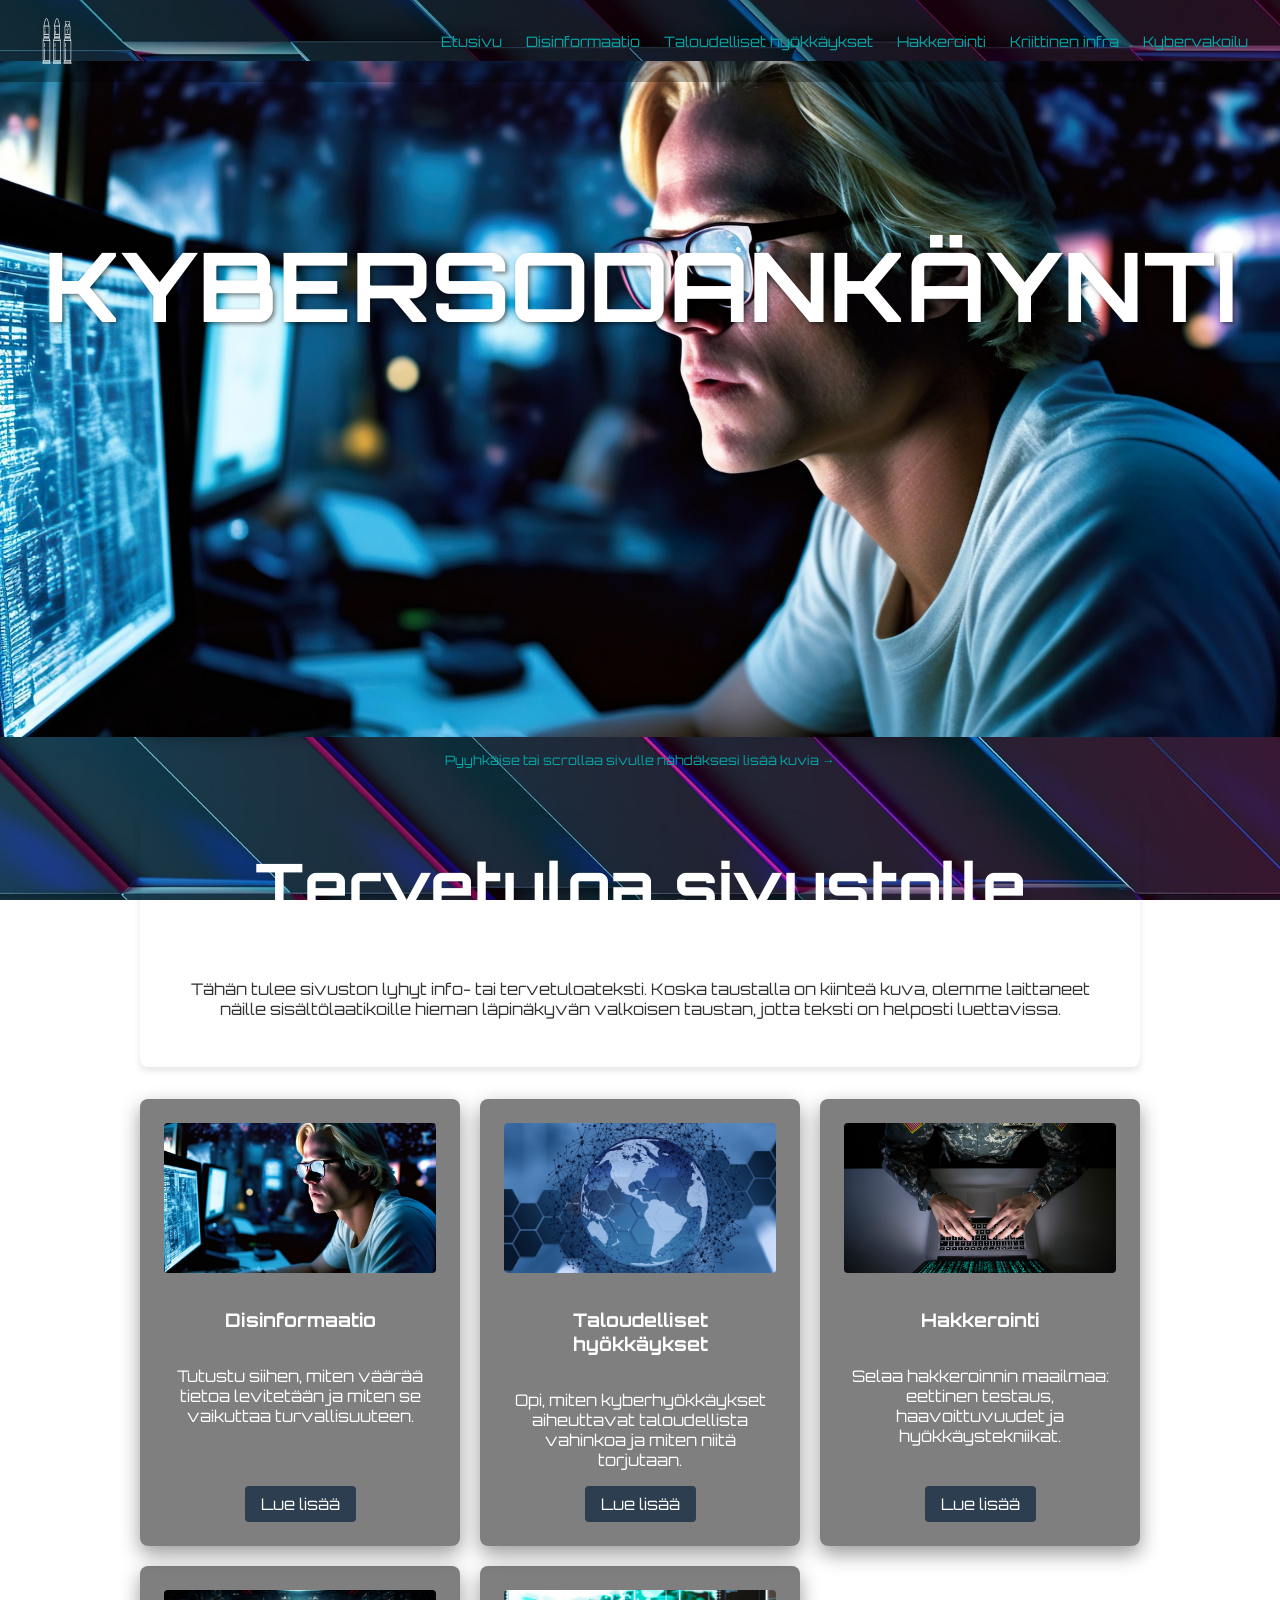
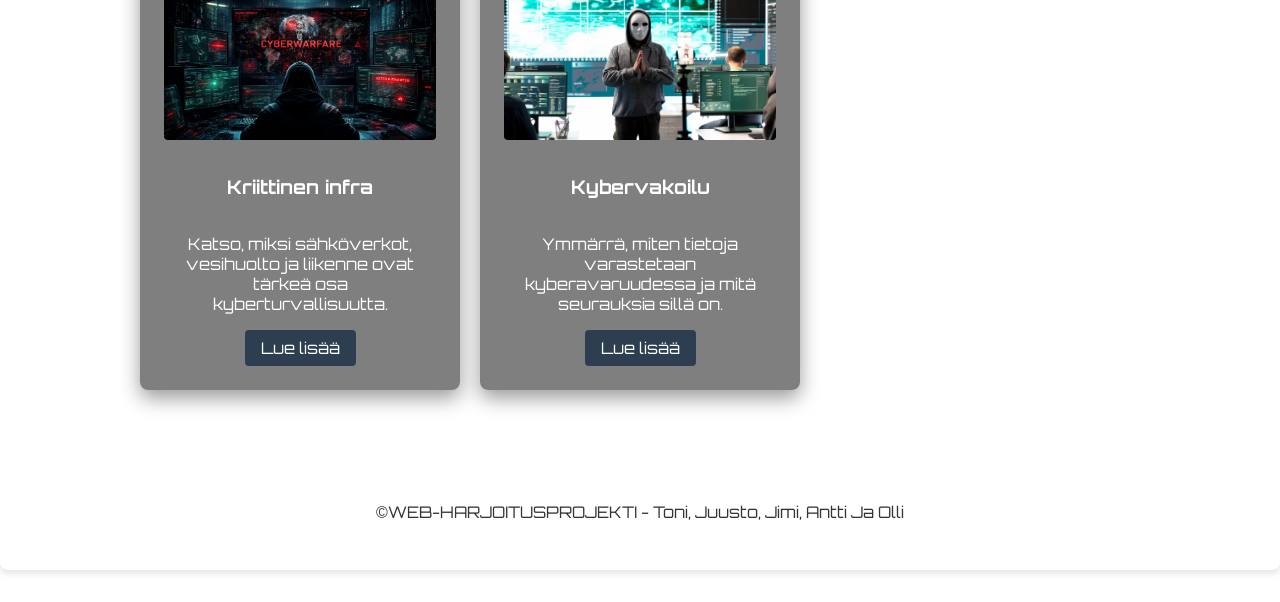
==== index.html @ 8cef3ceb "Fix asset paths and add debug comments - Update HTML pages to load CSS from css/style.css - Update i" ====
<!DOCTYPE html>
<html lang="fi">
<head>
    <meta charset="UTF-8">
    <meta name="viewport" content="width=device-width, initial-scale=1.0">
    <title>Etusivu - Kyberturvallisuus</title>
    <!-- DEBUG-MUUTOKSET:
         - CSS-polku vaihdettu css/-kansioon.
         - Logo ja kuvat haetaan photos/-kansiosta.
         - Google Fonts -linkin &-merkki muutettu validiin &amp;-muotoon. -->
    <link rel="preconnect" href="https://fonts.googleapis.com">
    <link rel="preconnect" href="https://fonts.gstatic.com" crossorigin>
 
    <link href="https://fonts.googleapis.com/css2?family=Orbitron:wght@400;700;900&amp;display=swap" rel="stylesheet">
 
    <link rel="stylesheet" href="css/style.css">
</head>
<body>

    <nav class="navbar">
        <img src="photos/white_cb-icon.png" alt="Logo" class="logo">
        
        <input type="checkbox" id="menu-toggle">
        <label for="menu-toggle" class="hamburger">&#9776;</label>
        
        <ul class="nav-links">
            <li><a href="index.html">Etusivu</a></li>
            <li><a href="disinformaatio.html">Disinformaatio</a></li>
            <li><a href="taloudelliset.html">Taloudelliset hyökkäykset</a></li>
            <li><a href="hakkerointi.html">Hakkerointi</a></li>
            <li><a href="kriittinen.html">Kriittinen infra</a></li>
            <li><a href="kybervakoilu.html">Kybervakoilu</a></li>
        </ul>
    </nav>

    <main class="container">
        
        <header class="hero-section">
            
            <h1>KYBERSODANKÄYNTI</h1>
            
            <div class="carousel-container">
                <div class="carousel">
                    <!-- DEBUG-MUUTOS: Kuvapolut korjattu vastaamaan photos/-kansiota. -->
                    <div class="slide"><img src="photos/kuva1.jpg" alt="Kuva 1"></div>
                    <div class="slide"><img src="photos/kuva2.jpg" alt="Kuva 2"></div>
                    <div class="slide"><img src="photos/usamilitaryguy.jpg" alt="Kuva 3"></div>
                </div>
                <p class="carousel-hint">Pyyhkäise tai scrollaa sivulle nähdäksesi lisää kuvia &rarr;</p>
            </div>
        </header>

        <section class="info-section">
            <h1>Tervetuloa sivustolle</h1>
            <p>Tähän tulee sivuston lyhyt info- tai tervetuloateksti. Koska taustalla on kiinteä kuva, olemme laittaneet näille sisältölaatikoille hieman läpinäkyvän valkoisen taustan, jotta teksti on helposti luettavissa.</p>
        </section>

        <!-- KORTIT: Jokainen kortti linkittää alasivulle. Kuva kortin yläosassa. -->
        <section class="cards-section">
            <!-- Kortti 1: Disinformaatio -->
            <div class="card">
                <img src="photos/kuva1.jpg" alt="Kuva 1" class="card-image">
                <h3>Disinformaatio</h3>
                <p>Tutustu siihen, miten väärää tietoa levitetään ja miten se vaikuttaa turvallisuuteen.</p>
                <a href="disinformaatio.html" class="btn">Lue lisää</a>
            </div>
            <!-- Kortti 2: Taloudelliset hyökkäykset -->
            <div class="card">
                <img src="photos/kuva2.jpg" alt="Kuva 2" class="card-image">
                <h3>Taloudelliset hyökkäykset</h3>
                <p>Opi, miten kyberhyökkäykset aiheuttavat taloudellista vahinkoa ja miten niitä torjutaan.</p>
                <a href="taloudelliset.html" class="btn">Lue lisää</a>
            </div>
            <!-- Kortti 3: Hakkerointi -->
            <div class="card">
                <img src="photos/usamilitaryguy.jpg" alt="Kuva 3" class="card-image">
                <h3>Hakkerointi</h3>
                <p>Selaa hakkeroinnin maailmaa: eettinen testaus, haavoittuvuudet ja hyökkäystekniikat.</p>
                <a href="hakkerointi.html" class="btn">Lue lisää</a>
            </div>
            <!-- Kortti 4: Kriittinen infra -->
            <div class="card">
                <img src="photos/Kuva 4.png" alt="Kuva 4" class="card-image">
                <h3>Kriittinen infra</h3>
                <p>Katso, miksi sähköverkot, vesihuolto ja liikenne ovat tärkeä osa kyberturvallisuutta.</p>
                <a href="kriittinen.html" class="btn">Lue lisää</a>
            </div>
            <!-- Kortti 5: Kybervakoilu -->
            <div class="card">
                <img src="photos/vakoilupic.jpg" alt="Kuva 5" class="card-image">
                <h3>Kybervakoilu</h3>
                <p>Ymmärrä, miten tietoja varastetaan kyberavaruudessa ja mitä seurauksia sillä on.</p>
                <a href="kybervakoilu.html" class="btn">Lue lisää</a>
            </div>
        </section>

    </main>

    <footer>
        <p>&copy;WEB-HARJOITUSPROJEKTI - Toni, Juusto, Jimi, Antti Ja Olli </p>
    </footer>

    <script>
        // DEBUG-MUUTOS: Karusellin skripti siirrettiin HTML-rakenteen lopuksi ja siihen lisättiin tarkistus tyhjille elementeille.
        document.addEventListener('DOMContentLoaded', () => {
            const carousel = document.querySelector('.carousel');
            const slides = document.querySelectorAll('.slide');

            if (!carousel || slides.length === 0) {
                return;
            }

            let currentIndex = 0;

            setInterval(() => {
                currentIndex = (currentIndex + 1) % slides.length;
                const slide = slides[currentIndex];
                carousel.scrollLeft = slide.offsetLeft - carousel.offsetLeft;
            }, 10000);
        });
    </script>

</body>
</html>
---- css/style.css ----
/* ============================================
   PROJEKTIN PÄÄMUUTOKSET JA SELITYKSET
   ============================================
   
   1. HERO-KUVA ALASIVUILLE
      - Lisätty .hero-image-luokka alasivujen yläosaan
      - Kuva on koko levyinen (100vw) ja 350px korkea
      - object-fit: cover takaa, että kuva täyttää tilan
   
   2. NAVIGOINTIPALKKI
      - position: fixed pitää navbarin näkyvissä aina (palkki ei skrollaa pois näkyvistä)
      - background-color: rgba(0, 0, 0, 0.3) antaa tummennuksen (30% musta)
      - z-index: 100 varmistaa, että navbar on muun sisällön päällä
   
   3. HERO-SEKTIO (ETUSIVU)
      - width: 100vw ja height: 100vh tekevät karusellista koko näytön kokoisen
      - Karuselli vaihtaa kuvia automaattisesti 10 sekunnin välein
   
   4. KORTIT (CARDS)
      - background-color: rgba(0, 0, 0, 0.5) tummentaa kortteja
      - Hover-efekti: kortit nousevat ylös ja varjo voimistuu
      - .card-image-luokka asettaa kuvan 150px korkeaksi

   DEBUG-MUUTOKSET
      - Alun kommentti suljettu oikein, jotta CSS-säännöt eivät jää kommentin sisään.
      - Taustakuvan polku korjattu suhteessa css/-kansioon: ../photos/tausta.jpg.
      - Navilinkkien väriarvo korjattu muotoon #05a7a7.
      - Otsikoille lisätty rivittymisen suoja pitkiä tekstejä varten.
      - Mobiilinäkymän hero-korkeuksia ja valikon sijaintia korjattu.
   ============================================ */

/* Hero-kuva alasivuille */
.hero-image {
    width: 100vw;
    max-width: 100%;
    height: 650px;
    overflow: hidden;
    margin-left: calc(-50vw + 50%);
    margin-top: 76px; 
    position: relative;
    z-index: 1;
}
.hero-image img {
    width: 100%;
    height: 100%;
    object-fit: cover;
    display: block;
}
/* Perusasetukset ja kiinteä tausta (Scroll tausta) */
body {
    margin: 0;
    padding: 0;
    font-family: 'Orbitron', Arial, sans-serif;
    
    background-image: url('../photos/tausta.jpg'); /* DEBUG-MUUTOS: polku lähtee css/-kansiosta photos/-kansioon. */
    background-attachment: fixed; /* TÄMÄ pitää kuvan paikallaan scrollatessa */
    background-size: cover; /* Venyttää kuvan peittämään koko ruudun */
    background-position: center;
    color: #333;
}

/* Navigointipalkki - MUUTETTU: position fixed, tummennus ja z-index */
.navbar {
    background-color: rgba(0, 0, 0, 0.3); /* Tummennus 30% */
    color: #05a7a7;
    display: flex;
    justify-content: space-between;
    align-items: center;
    padding: 1rem 2rem;
    position: fixed; /* MUUTETTU: Palkki pysyy näkyvissä scrollatessa */
    top: 0;
    left: 0;
    right: 0;
    z-index: 100; /* Varmistaa, että navbar on muun sisällön päällä */
}

.logo {
    height: 50px;
    width: auto;
    cursor: pointer;

}

.nav-links {
    list-style: none;
    margin: 0;
    padding: 0;
    display: flex;
    gap: 1.5rem;
}

.nav-links a {
    color: #05a7a7; /* DEBUG-MUUTOS: # lisätty, jotta väriarvo toimii. */
    text-decoration: none;
    font-size: 0.9rem;
}

.nav-links a:hover {
    text-decoration: underline;
}

/* Hampurilaisvalikko (piilotettu pöytäkoneilla) */
.hamburger {
    display: none;
    font-size: 2rem;
    cursor: pointer;
}

#menu-toggle {
    display: none;
}

/* Yleinen container, joka keskittää sisällön */
.container {
    max-width: 1000px;
    margin: 0 auto;
    padding: 2rem 1rem;
    margin-top: 0;
}

/* Sisältölaatikoiden yhteinen tyyli - MUUTETTU: Hero-section koko näytön kokoinen */
.hero-section {
    position: relative;
    width: 100vw;
    height: 80vh; /* Koko näytön korkeus */
    margin-left: calc(-50vw + 50%);
    margin-top: 1.8rem;
    padding: 0;
    margin-bottom: 2rem;
    border-radius: 0;
    box-shadow: none;
    text-align: center;
    display: flex;
    align-items: center;
    justify-content: center;
    overflow: hidden;
}

.hero-section h1 {
    position: absolute;
    top: 100px;
    z-index: 10;
    color: white;
    text-shadow: 2px 2px 4px rgba(0,0,0,0.5);
    font-size: 6rem;
    max-width: 95%;
    overflow-wrap: break-word; /* DEBUG-MUUTOS: pitkä otsikko ei valu ulos pienellä näytöllä. */
}

.info-section, .cards-section, footer {
    font-family: 'Orbitron', Arial, sans-serif;
    background-color: transparent;
    padding: 2rem;
    margin-bottom: 2rem;
    border-radius: 8px;
    box-shadow: 0 4px 6px rgba(0,0,0,0.1);
    text-align: center;
}

.info-section h1    {
    
    margin-top: 0;
    color: #ffffff;
    font-size: 4rem;
    overflow-wrap: break-word; /* DEBUG-MUUTOS: alasivujen pitkät otsikot rivittyvät hallitusti. */
} 

/* Dia-karuselli */
.carousel-container {
    width: 100%;
    height: 100%;
    margin: 0;
    display: flex;
    flex-direction: column;
    align-items: center;
    justify-content: center;
}

.carousel {
    display: flex;
    overflow-x: auto;
    scroll-snap-type: x mandatory;
    gap: 15px;
    padding-bottom: 10px;
    width: 100%;
    height: 100%;
}

.carousel::-webkit-scrollbar {
    height: 8px;
}
.carousel::-webkit-scrollbar-thumb {
    background: #ccc;
    border-radius: 4px;
}

.slide {
    flex: 0 0 100%; /* Jokainen dia vie 100% leveydestä */
    scroll-snap-align: center;
}

.slide img {
    width: 100%;
    height: 100%;
    object-fit: cover;
    background-color: transparent;
    border-radius: 0;
}

.carousel-hint {
    font-size: 0.8rem;
    color: #05a7a7;
    margin-top: 5px;
}

/* Kolmen kortin rivi */
.cards-section {
    display: grid;
    grid-template-columns: repeat(auto-fit, minmax(250px, 1fr));
    gap: 20px;
    background-color: transparent; /* Poistetaan tausta containerilta */
    box-shadow: none;
    padding: 0;
}

/* Kortit etusivulla - MUUTETTU: Tummennus ja hover-efekti lisätty */
.card {
    background-color: rgba(0, 0, 0, 0.5); /* Tummennus: 50% musta */
    box-shadow: 0 8px 20px rgba(0,0,0,0.4);
    padding: 1.5rem;
    border-radius: 8px;
    border: none;
    display: flex;
    flex-direction: column;
    align-items: center;
    color: white; /* Teksti valkoinen tumman taustan takia */
    transition: transform 0.3s ease, box-shadow 0.3s ease;
}

/* Hover-efekti: Kortti nousee ja varjo voimistuu */
.card:hover {
    transform: translateY(-5px); /* Nousee 5px ylös */
    box-shadow: 0 12px 30px rgba(0,0,0,0.6); /* Varjo voimistuu */
}

.card-image-placeholder {
    width: 100%;
    height: 150px;
    background-color: #e0e0e0;
    display: flex;
    align-items: center;
    justify-content: center;
    color: #888;
    margin-bottom: 1rem;
    border-radius: 4px;
}

/* Kortissa oleva kuva - LISÄTTY: CSS-luokka .card-image tuki */
.card-image {
    width: 100%;
    height: 150px; /* Kiinteä korkeus */
    object-fit: cover; /* Kuva täyttää tilan mittasuhteita säilyttäen */
    margin-bottom: 1rem;
    border-radius: 4px;
    display: block;
}

.btn {
    background-color: #2c3e50;
    color: white;
    border: none;
    padding: 0.5rem 1rem;
    display: inline-block; /* Tekee linkista näköisen napin kaltaiseksi */
    text-decoration: none; /* Poistaa alleviivaukseen */
    cursor: pointer;
    border-radius: 4px;
    margin-top: auto; /* Työntää napin kortin alaosaan */
}

.btn:hover {
    background-color: #1a252f;
}

/* MOBIILINÄKYMÄ (Responsivisuus) */
@media (max-width: 768px) {
    /* Navbar mobiilissa */
    .hamburger {
        display: block; /* Näytetään hampurilaisikoni */
    }

    .nav-links {
        display: none; /* Piilotetaan linkit oletuksena */
        flex-direction: column;
        position: absolute;
        top: 82px; /* DEBUG-MUUTOS: mobiilivalikko alkaa kiinteän navbarin alapuolelta. */
        left: 0;
        width: 100%;
        background-color: #2c3e50;
        padding: 1rem 0;
    }

    .nav-links li {
        text-align: center;
        padding: 0.5rem 0;
    }

    /* Kun checkbox on valittu (klikattu hampurilaista), näytetään valikko */
    #menu-toggle:checked ~ .nav-links {
        display: flex;
    }

    .hero-image {
        height: 360px;
        margin-top: 82px;
    }

    .hero-section {
        height: 70vh;
        margin-top: 2.7rem;
    }

    .hero-section h1 {
        top: 90px;
        font-size: 2.5rem;
    }

    .info-section h1 {
        font-size: 2.2rem;
    }
}
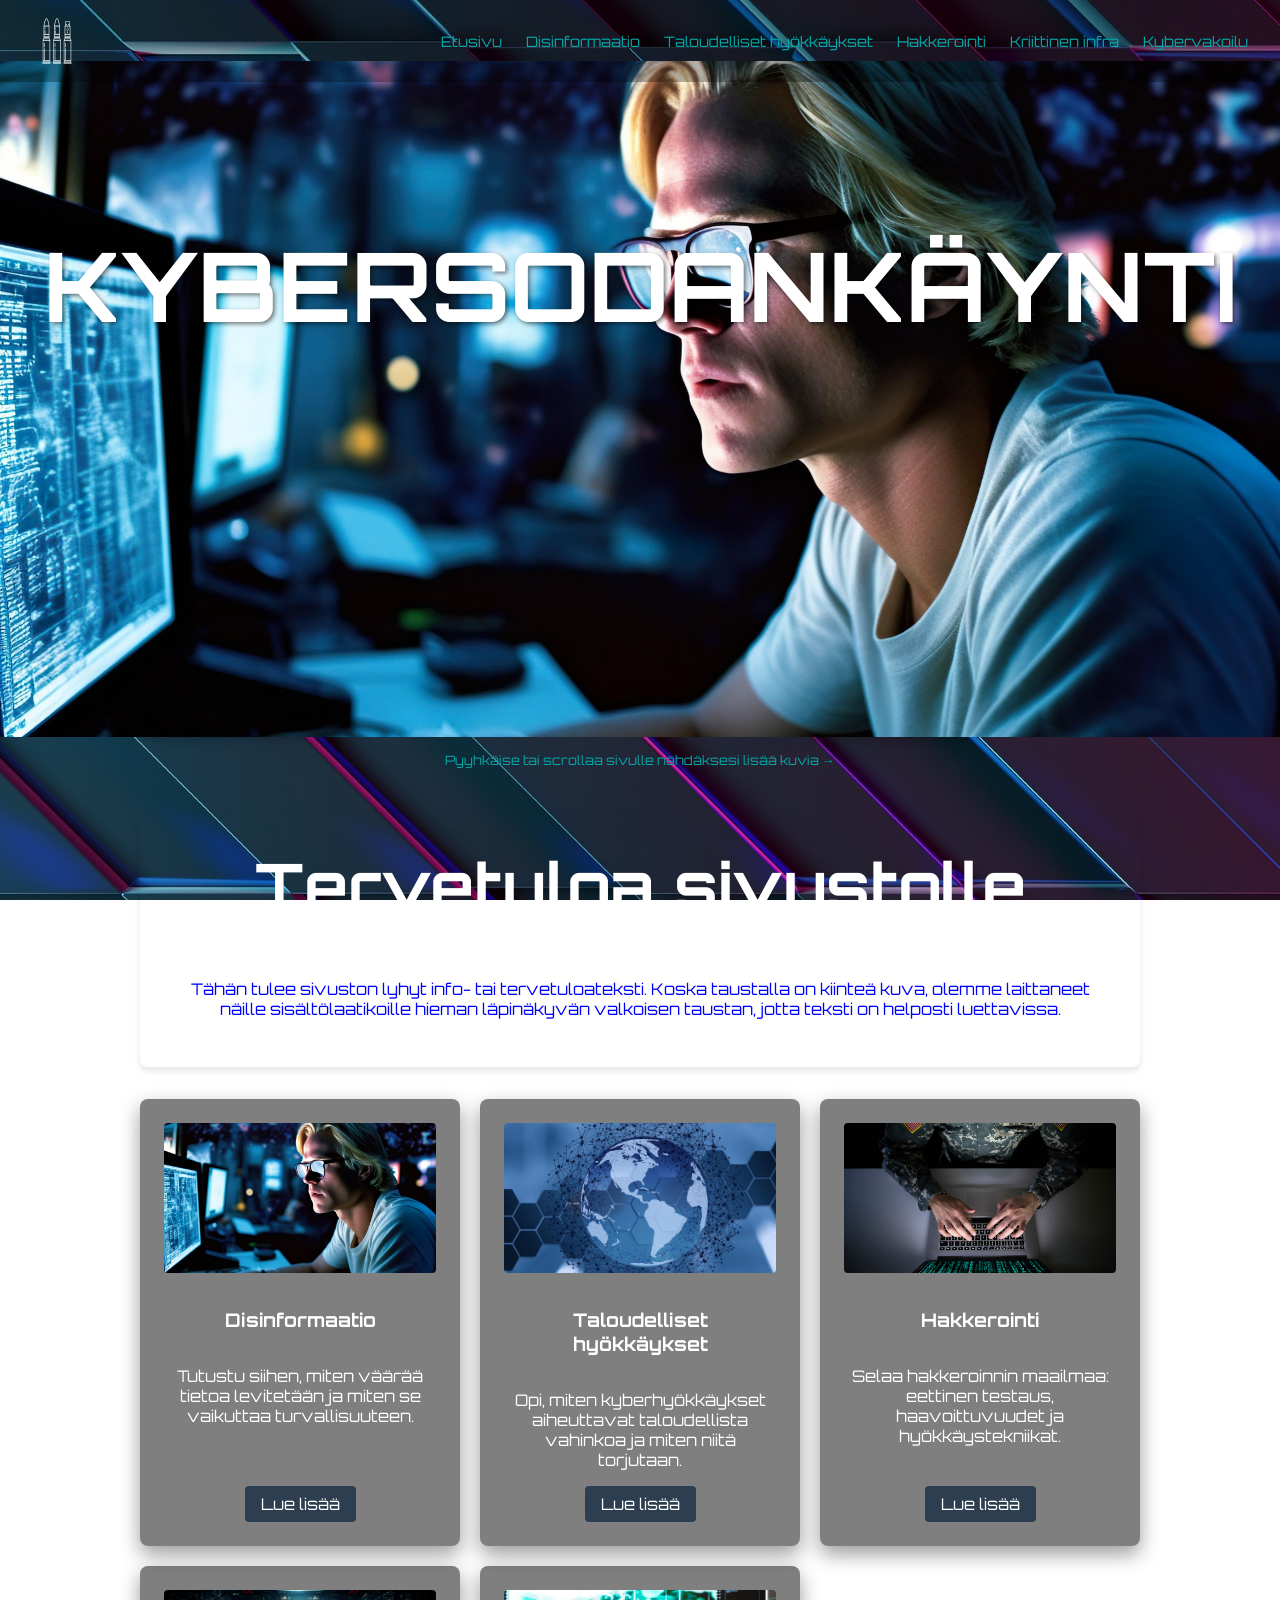
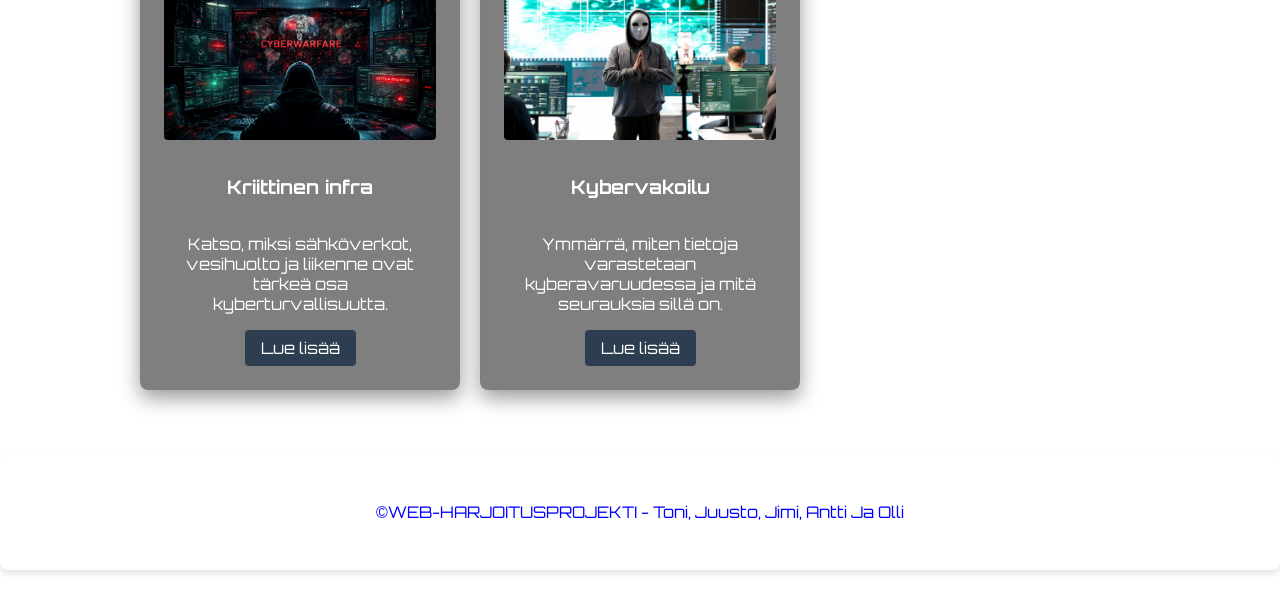
==== commit a4880894: "merge antti ja main" ====
--- a/index.html
+++ b/index.html
@@ -121,4 +121,4 @@
     </script>
 
 </body>
-</html>
+</html>
--- a/css/style.css
+++ b/css/style.css
@@ -56,7 +56,7 @@
     background-attachment: fixed; /* TÄMÄ pitää kuvan paikallaan scrollatessa */
     background-size: cover; /* Venyttää kuvan peittämään koko ruudun */
     background-position: center;
-    color: #333;
+    color: blue;
 }
 
 /* Navigointipalkki - MUUTETTU: position fixed, tummennus ja z-index */
@@ -165,6 +165,14 @@
     overflow-wrap: break-word; /* DEBUG-MUUTOS: alasivujen pitkät otsikot rivittyvät hallitusti. */
 } 
 
+.info-section ul li a {
+  color: red;
+}
+
+h2, h3 {
+  color: white;
+}
+
 /* Dia-karuselli */
 .carousel-container {
     width: 100%;
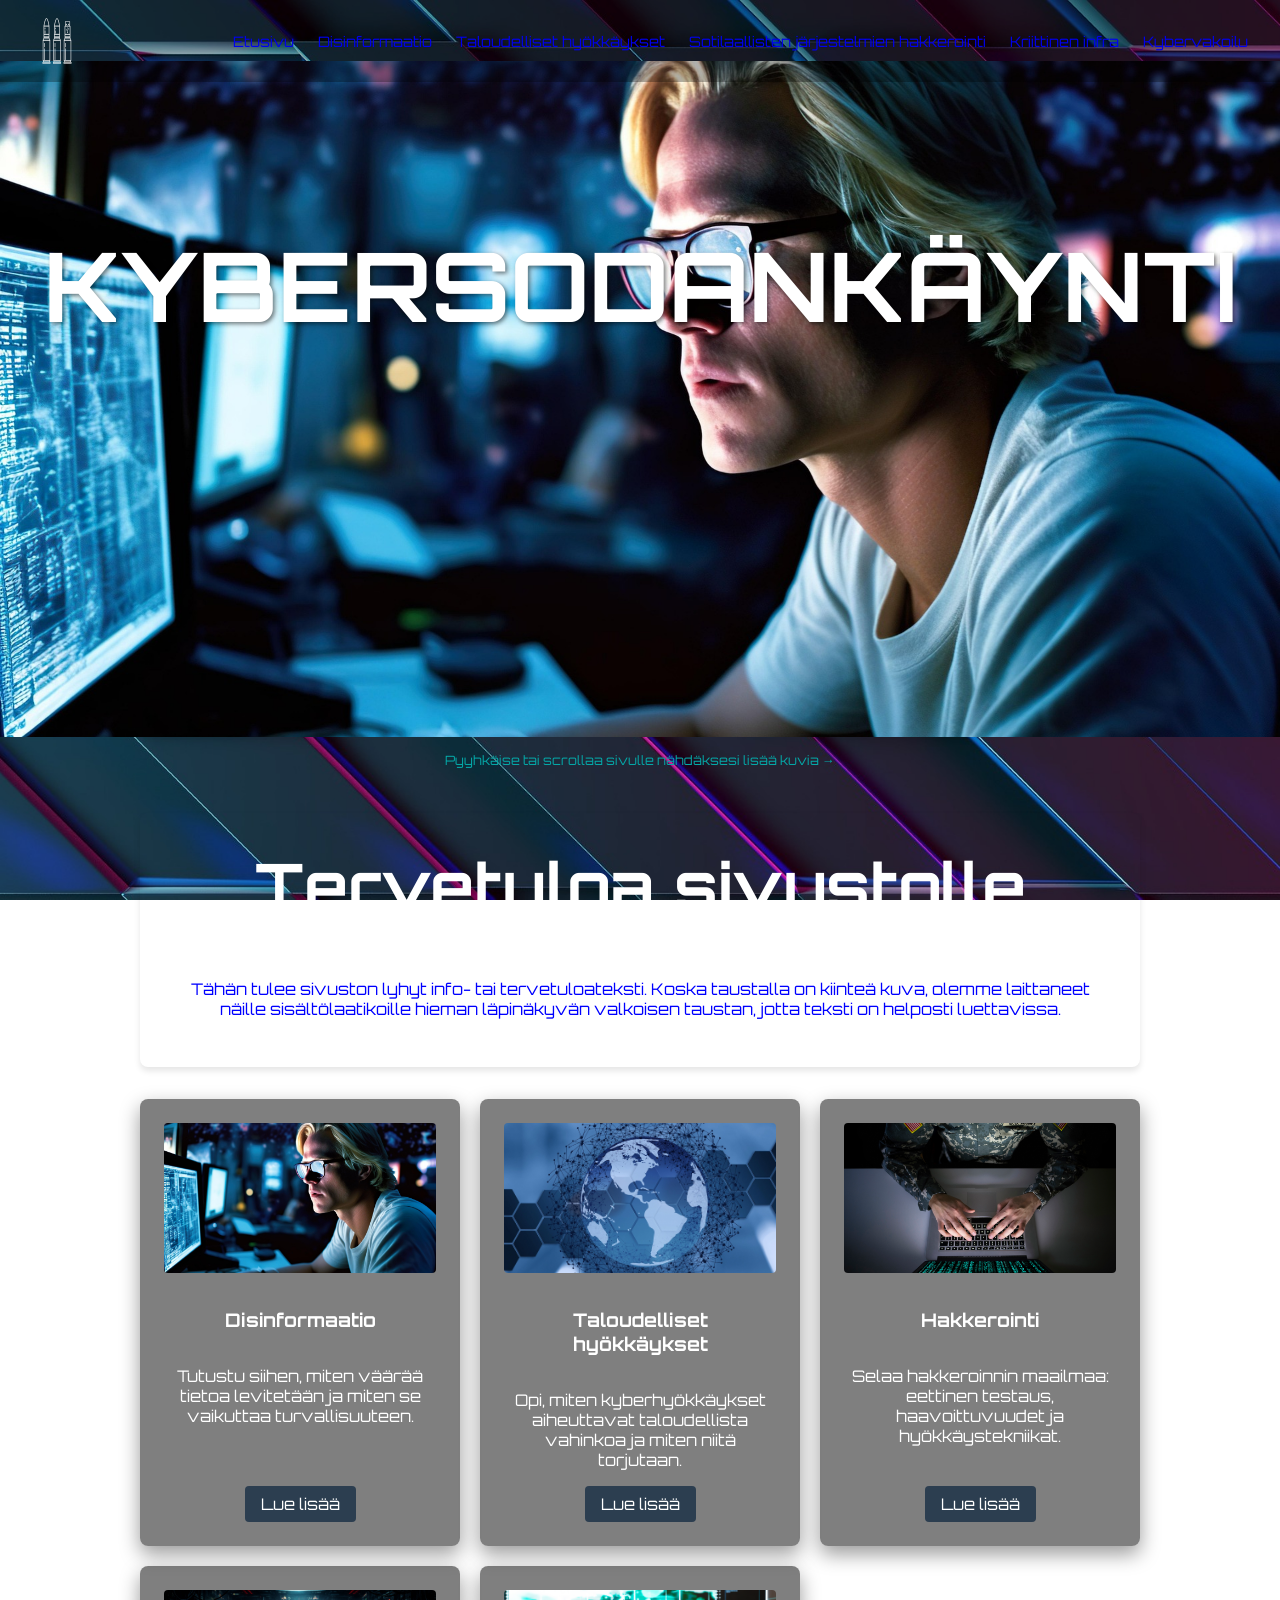
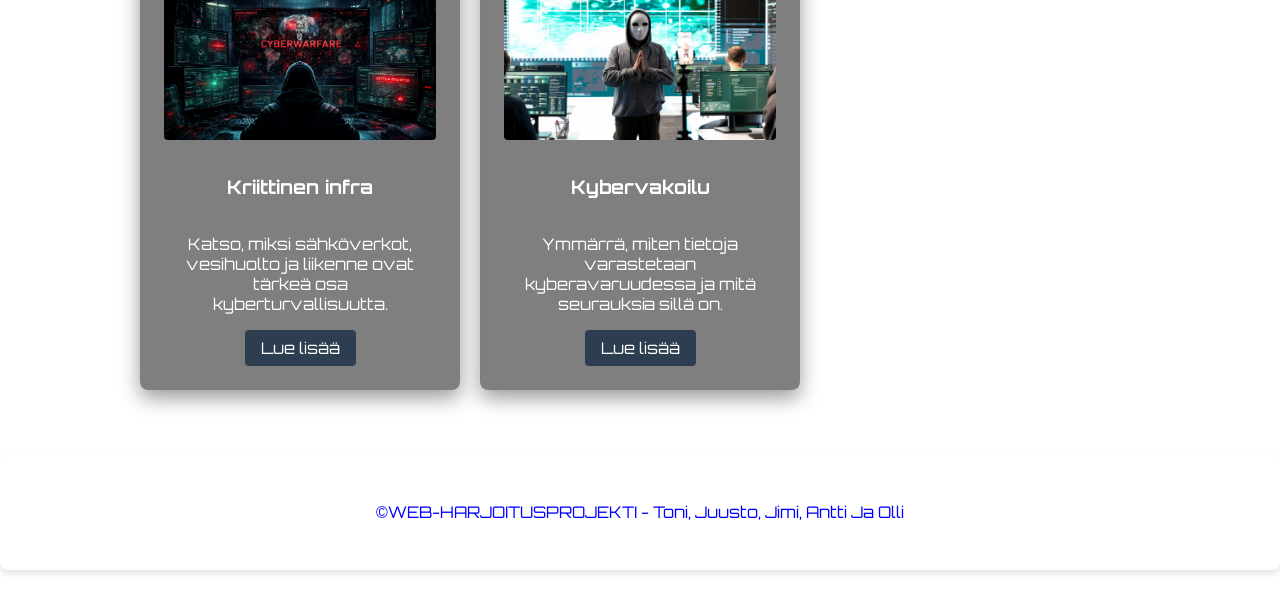
==== commit 0f5c96d6: "Merge branch 'main' into Jimi" ====
--- a/index.html
+++ b/index.html
@@ -4,21 +4,15 @@
     <meta charset="UTF-8">
     <meta name="viewport" content="width=device-width, initial-scale=1.0">
     <title>Etusivu - Kyberturvallisuus</title>
-    <!-- DEBUG-MUUTOKSET:
-         - CSS-polku vaihdettu css/-kansioon.
-         - Logo ja kuvat haetaan photos/-kansiosta.
-         - Google Fonts -linkin &-merkki muutettu validiin &amp;-muotoon. -->
     <link rel="preconnect" href="https://fonts.googleapis.com">
     <link rel="preconnect" href="https://fonts.gstatic.com" crossorigin>
- 
-    <link href="https://fonts.googleapis.com/css2?family=Orbitron:wght@400;700;900&amp;display=swap" rel="stylesheet">
- 
-    <link rel="stylesheet" href="css/style.css">
+    <link href="https://fonts.googleapis.com/css2?family=Orbitron:wght@400;700;900&display=swap" rel="stylesheet">
+    <link rel="stylesheet" href="styles.css">
 </head>
 <body>
 
     <nav class="navbar">
-        <img src="photos/white_cb-icon.png" alt="Logo" class="logo">
+        <img src="white_cb-icon.png" alt="Logo" class="logo"    >
         
         <input type="checkbox" id="menu-toggle">
         <label for="menu-toggle" class="hamburger">&#9776;</label>
@@ -27,7 +21,7 @@
             <li><a href="index.html">Etusivu</a></li>
             <li><a href="disinformaatio.html">Disinformaatio</a></li>
             <li><a href="taloudelliset.html">Taloudelliset hyökkäykset</a></li>
-            <li><a href="hakkerointi.html">Hakkerointi</a></li>
+            <li><a href="hakkerointi.html">Sotilaallisten järjestelmien hakkerointi</a></li>
             <li><a href="kriittinen.html">Kriittinen infra</a></li>
             <li><a href="kybervakoilu.html">Kybervakoilu</a></li>
         </ul>
@@ -41,10 +35,32 @@
             
             <div class="carousel-container">
                 <div class="carousel">
-                    <!-- DEBUG-MUUTOS: Kuvapolut korjattu vastaamaan photos/-kansiota. -->
-                    <div class="slide"><img src="photos/kuva1.jpg" alt="Kuva 1"></div>
-                    <div class="slide"><img src="photos/kuva2.jpg" alt="Kuva 2"></div>
-                    <div class="slide"><img src="photos/usamilitaryguy.jpg" alt="Kuva 3"></div>
+                    <div class="slide"><img src="kuva1.jpg" alt="Kuva 1"></div>
+                    <div class="slide"><img src="kuva2.jpg" alt="Kuva 2"></div>
+                    <div class="slide"><img src="usamilitaryguy.jpg" alt="Kuva 3"></div>
+                    <!-- KARUSELLI: Automaattisesti vaihtuu 10 sekunnin välein -->
+                    <!-- Kuvat scrollaavat vaakasuunnassa ilman pehmeää pomppaus-animaatiota -->
+                    <script>
+            document.addEventListener('DOMContentLoaded', () => {
+            const carousel = document.querySelector('.carousel');
+            const slides = document.querySelectorAll('.slide');
+            let currentIndex = 0;
+
+            // setInterval pyörittää tätä koodia toistuvasti (tässä 10000ms = 10 sekuntia)
+            setInterval(() => {
+                currentIndex++; // Siirrytään seuraavaan kuvaan
+                
+                // Jos kuvat loppuvat, palataan takaisin ensimmäiseen (indeksi 0)
+                if (currentIndex >= slides.length) {
+                    currentIndex = 0;
+                }
+                
+                // Vieritetään karuselli ilman pehmeää animaatiota (suora liike)
+                const slide = slides[currentIndex];
+                carousel.scrollLeft = slide.offsetLeft - carousel.offsetLeft;
+            }, 10000); // Voit muuttaa nopeutta tästä! (esim. 5000 = 5 sekuntia)
+        });
+    </script>
                 </div>
                 <p class="carousel-hint">Pyyhkäise tai scrollaa sivulle nähdäksesi lisää kuvia &rarr;</p>
             </div>
@@ -59,35 +75,35 @@
         <section class="cards-section">
             <!-- Kortti 1: Disinformaatio -->
             <div class="card">
-                <img src="photos/kuva1.jpg" alt="Kuva 1" class="card-image">
+                <img src="kuva1.jpg" alt="Kuva 1" class="card-image">
                 <h3>Disinformaatio</h3>
                 <p>Tutustu siihen, miten väärää tietoa levitetään ja miten se vaikuttaa turvallisuuteen.</p>
                 <a href="disinformaatio.html" class="btn">Lue lisää</a>
             </div>
             <!-- Kortti 2: Taloudelliset hyökkäykset -->
             <div class="card">
-                <img src="photos/kuva2.jpg" alt="Kuva 2" class="card-image">
+                <img src="kuva2.jpg" alt="Kuva 2" class="card-image">
                 <h3>Taloudelliset hyökkäykset</h3>
                 <p>Opi, miten kyberhyökkäykset aiheuttavat taloudellista vahinkoa ja miten niitä torjutaan.</p>
                 <a href="taloudelliset.html" class="btn">Lue lisää</a>
             </div>
             <!-- Kortti 3: Hakkerointi -->
             <div class="card">
-                <img src="photos/usamilitaryguy.jpg" alt="Kuva 3" class="card-image">
+                <img src="usamilitaryguy.jpg" alt="Kuva 3" class="card-image">
                 <h3>Hakkerointi</h3>
                 <p>Selaa hakkeroinnin maailmaa: eettinen testaus, haavoittuvuudet ja hyökkäystekniikat.</p>
                 <a href="hakkerointi.html" class="btn">Lue lisää</a>
             </div>
             <!-- Kortti 4: Kriittinen infra -->
             <div class="card">
-                <img src="photos/Kuva 4.png" alt="Kuva 4" class="card-image">
+                <img src="Kuva 4.png" alt="Kuva 4" class="card-image">
                 <h3>Kriittinen infra</h3>
                 <p>Katso, miksi sähköverkot, vesihuolto ja liikenne ovat tärkeä osa kyberturvallisuutta.</p>
                 <a href="kriittinen.html" class="btn">Lue lisää</a>
             </div>
             <!-- Kortti 5: Kybervakoilu -->
             <div class="card">
-                <img src="photos/vakoilupic.jpg" alt="Kuva 5" class="card-image">
+                <img src="vakoilupic.jpg" alt="Kuva 5" class="card-image">
                 <h3>Kybervakoilu</h3>
                 <p>Ymmärrä, miten tietoja varastetaan kyberavaruudessa ja mitä seurauksia sillä on.</p>
                 <a href="kybervakoilu.html" class="btn">Lue lisää</a>
@@ -100,25 +116,5 @@
         <p>&copy;WEB-HARJOITUSPROJEKTI - Toni, Juusto, Jimi, Antti Ja Olli </p>
     </footer>
 
-    <script>
-        // DEBUG-MUUTOS: Karusellin skripti siirrettiin HTML-rakenteen lopuksi ja siihen lisättiin tarkistus tyhjille elementeille.
-        document.addEventListener('DOMContentLoaded', () => {
-            const carousel = document.querySelector('.carousel');
-            const slides = document.querySelectorAll('.slide');
-
-            if (!carousel || slides.length === 0) {
-                return;
-            }
-
-            let currentIndex = 0;
-
-            setInterval(() => {
-                currentIndex = (currentIndex + 1) % slides.length;
-                const slide = slides[currentIndex];
-                carousel.scrollLeft = slide.offsetLeft - carousel.offsetLeft;
-            }, 10000);
-        });
-    </script>
-
 </body>
 </html>
--- a/styles.css
+++ b/styles.css
@@ -0,0 +1,310 @@
+/* ============================================
+   PROJEKTIN PÄÄMUUTOKSET JA SELITYKSET
+   ============================================
+   
+   1. HERO-KUVA ALASIVUILLE
+      - Lisätty .hero-image-luokka alasivujen yläosaan
+      - Kuva on koko levyinen (100vw) ja 350px korkea
+      - object-fit: cover takaa, että kuva täyttää tilan
+   
+   2. NAVIGOINTIPALKKI
+      - position: fixed pitää navbarin näkyvissä aina (palkki ei skrollaa pois näkyvistä)
+      - background-color: rgba(0, 0, 0, 0.3) antaa tummennuksen (30% musta)
+      - z-index: 100 varmistaa, että navbar on muun sisällön päällä
+   
+   3. HERO-SEKTIO (ETUSIVU)
+      - width: 100vw ja height: 100vh tekevät karusellista koko näytön kokoisen
+      - Karuselli vaihtaa kuvia automaattisesti 10 sekunnin välein
+   
+   4. KORTIT (CARDS)
+      - background-color: rgba(0, 0, 0, 0.5) tummentaa kortteja
+      - Hover-efekti: kortit nousevat ylös ja varjo voimistuu
+      - .card-image-luokka asettaa kuvan 150px korkeaksi
+
+/* ============================================ */
+
+/* Hero-kuva alasivuille */
+.hero-image {
+    width: 100vw;
+    max-width: 100%;
+    height: 650px;
+    overflow: hidden;
+    margin-left: calc(-50vw + 50%);
+    margin-top: 76px; 
+    position: relative;
+    z-index: 1;
+}
+.hero-image img {
+    width: 100%;
+    height: 100%;
+    object-fit: cover;
+    display: block;
+}
+/* Perusasetukset ja kiinteä tausta (Scroll tausta) */
+body {
+    margin: 0;
+    padding: 0;
+    font-family: 'Orbitron', Arial, sans-serif;
+    
+    background-image: url('tausta.jpg'); /* Sinun taustakuvasi */
+    background-attachment: fixed; /* TÄMÄ pitää kuvan paikallaan scrollatessa */
+    background-size: cover; /* Venyttää kuvan peittämään koko ruudun */
+    background-position: center;
+    color: blue;
+}
+
+/* Navigointipalkki - MUUTETTU: position fixed, tummennus ja z-index */
+.navbar {
+    background-color: rgba(0, 0, 0, 0.3); /* Tummennus 30% */
+    color: #05a7a7;
+    display: flex;
+    justify-content: space-between;
+    align-items: center;
+    padding: 1rem 2rem;
+    position: fixed; /* MUUTETTU: Palkki pysyy näkyvissä scrollatessa */
+    top: 0;
+    left: 0;
+    right: 0;
+    z-index: 100; /* Varmistaa, että navbar on muun sisällön päällä */
+}
+
+.logo {
+    height: 50px;
+    width: auto;
+    cursor: pointer;
+
+}
+
+.nav-links {
+    list-style: none;
+    margin: 0;
+    padding: 0;
+    display: flex;
+    gap: 1.5rem;
+}
+
+.nav-links a {
+    color: 05a7a7;
+    text-decoration: none;
+    font-size: 0.9rem;
+}
+
+.nav-links a:hover {
+    text-decoration: underline;
+}
+
+/* Hampurilaisvalikko (piilotettu pöytäkoneilla) */
+.hamburger {
+    display: none;
+    font-size: 2rem;
+    cursor: pointer;
+}
+
+#menu-toggle {
+    display: none;
+}
+
+/* Yleinen container, joka keskittää sisällön */
+.container {
+    max-width: 1000px;
+    margin: 0 auto;
+    padding: 2rem 1rem;
+    margin-top: 0;
+}
+
+/* Sisältölaatikoiden yhteinen tyyli - MUUTETTU: Hero-section koko näytön kokoinen */
+.hero-section {
+    position: relative;
+    width: 100vw;
+    height: 80vh; /* Koko näytön korkeus */
+    margin-left: calc(-50vw + 50%);
+    margin-top: 1.8rem;
+    padding: 0;
+    margin-bottom: 2rem;
+    border-radius: 0;
+    box-shadow: none;
+    text-align: center;
+    display: flex;
+    align-items: center;
+    justify-content: center;
+    overflow: hidden;
+}
+
+.hero-section h1 {
+    position: absolute;
+    top: 100px;
+    z-index: 10;
+    color: white;
+    text-shadow: 2px 2px 4px rgba(0,0,0,0.5);
+    font-size: 6rem;
+}
+
+.info-section, .cards-section, footer {
+    font-family: 'Orbitron', Arial, sans-serif;
+    background-color: transparent;
+    padding: 2rem;
+    margin-bottom: 2rem;
+    border-radius: 8px;
+    box-shadow: 0 4px 6px rgba(0,0,0,0.1);
+    text-align: center;
+}
+
+.info-section h1    {
+    
+    margin-top: 0;
+    color: #ffffff;
+    font-size: 4rem;
+} 
+
+.info-section ul li a {
+  color: red;
+}
+
+h2, h3, h4, h5, h6 {
+  color: white;
+}
+
+/* Dia-karuselli */
+.carousel-container {
+    width: 100%;
+    height: 100%;
+    margin: 0;
+    display: flex;
+    flex-direction: column;
+    align-items: center;
+    justify-content: center;
+}
+
+.carousel {
+    display: flex;
+    overflow-x: auto;
+    scroll-snap-type: x mandatory;
+    gap: 15px;
+    padding-bottom: 10px;
+    width: 100%;
+    height: 100%;
+}
+
+.carousel::-webkit-scrollbar {
+    height: 8px;
+}
+.carousel::-webkit-scrollbar-thumb {
+    background: #ccc;
+    border-radius: 4px;
+}
+
+.slide {
+    flex: 0 0 100%; /* Jokainen dia vie 100% leveydestä */
+    scroll-snap-align: center;
+}
+
+.slide img {
+    width: 100%;
+    height: 100%;
+    object-fit: cover;
+    background-color: transparent;
+    border-radius: 0;
+}
+
+.carousel-hint {
+    font-size: 0.8rem;
+    color: #05a7a7;
+    margin-top: 5px;
+}
+
+/* Kolmen kortin rivi */
+.cards-section {
+    display: grid;
+    grid-template-columns: repeat(auto-fit, minmax(250px, 1fr));
+    gap: 20px;
+    background-color: transparent; /* Poistetaan tausta containerilta */
+    box-shadow: none;
+    padding: 0;
+}
+
+/* Kortit etusivulla - MUUTETTU: Tummennus ja hover-efekti lisätty */
+.card {
+    background-color: rgba(0, 0, 0, 0.5); /* Tummennus: 50% musta */
+    box-shadow: 0 8px 20px rgba(0,0,0,0.4);
+    padding: 1.5rem;
+    border-radius: 8px;
+    border: none;
+    display: flex;
+    flex-direction: column;
+    align-items: center;
+    color: white; /* Teksti valkoinen tumman taustan takia */
+    transition: transform 0.3s ease, box-shadow 0.3s ease;
+}
+
+/* Hover-efekti: Kortti nousee ja varjo voimistuu */
+.card:hover {
+    transform: translateY(-5px); /* Nousee 5px ylös */
+    box-shadow: 0 12px 30px rgba(0,0,0,0.6); /* Varjo voimistuu */
+}
+
+.card-image-placeholder {
+    width: 100%;
+    height: 150px;
+    background-color: #e0e0e0;
+    display: flex;
+    align-items: center;
+    justify-content: center;
+    color: #888;
+    margin-bottom: 1rem;
+    border-radius: 4px;
+}
+
+/* Kortissa oleva kuva - LISÄTTY: CSS-luokka .card-image tuki */
+.card-image {
+    width: 100%;
+    height: 150px; /* Kiinteä korkeus */
+    object-fit: cover; /* Kuva täyttää tilan mittasuhteita säilyttäen */
+    margin-bottom: 1rem;
+    border-radius: 4px;
+    display: block;
+}
+
+.btn {
+    background-color: #2c3e50;
+    color: white;
+    border: none;
+    padding: 0.5rem 1rem;
+    display: inline-block; /* Tekee linkista näköisen napin kaltaiseksi */
+    text-decoration: none; /* Poistaa alleviivaukseen */
+    cursor: pointer;
+    border-radius: 4px;
+    margin-top: auto; /* Työntää napin kortin alaosaan */
+}
+
+.btn:hover {
+    background-color: #1a252f;
+}
+
+/* MOBIILINÄKYMÄ (Responsivisuus) */
+@media (max-width: 768px) {
+    /* Navbar mobiilissa */
+    .hamburger {
+        display: block; /* Näytetään hampurilaisikoni */
+    }
+
+    .nav-links {
+        display: none; /* Piilotetaan linkit oletuksena */
+        flex-direction: column;
+        position: absolute;
+        top: 60px; /* Palkin korkeuden alapuolelle */
+        left: 0;
+        width: 100%;
+        background-color: #2c3e50;
+        padding: 1rem 0;
+    }
+
+    .nav-links li {
+        text-align: center;
+        padding: 0.5rem 0;
+    }
+
+    /* Kun checkbox on valittu (klikattu hampurilaista), näytetään valikko */
+    #menu-toggle:checked ~ .nav-links {
+        display: flex;
+    }
+}
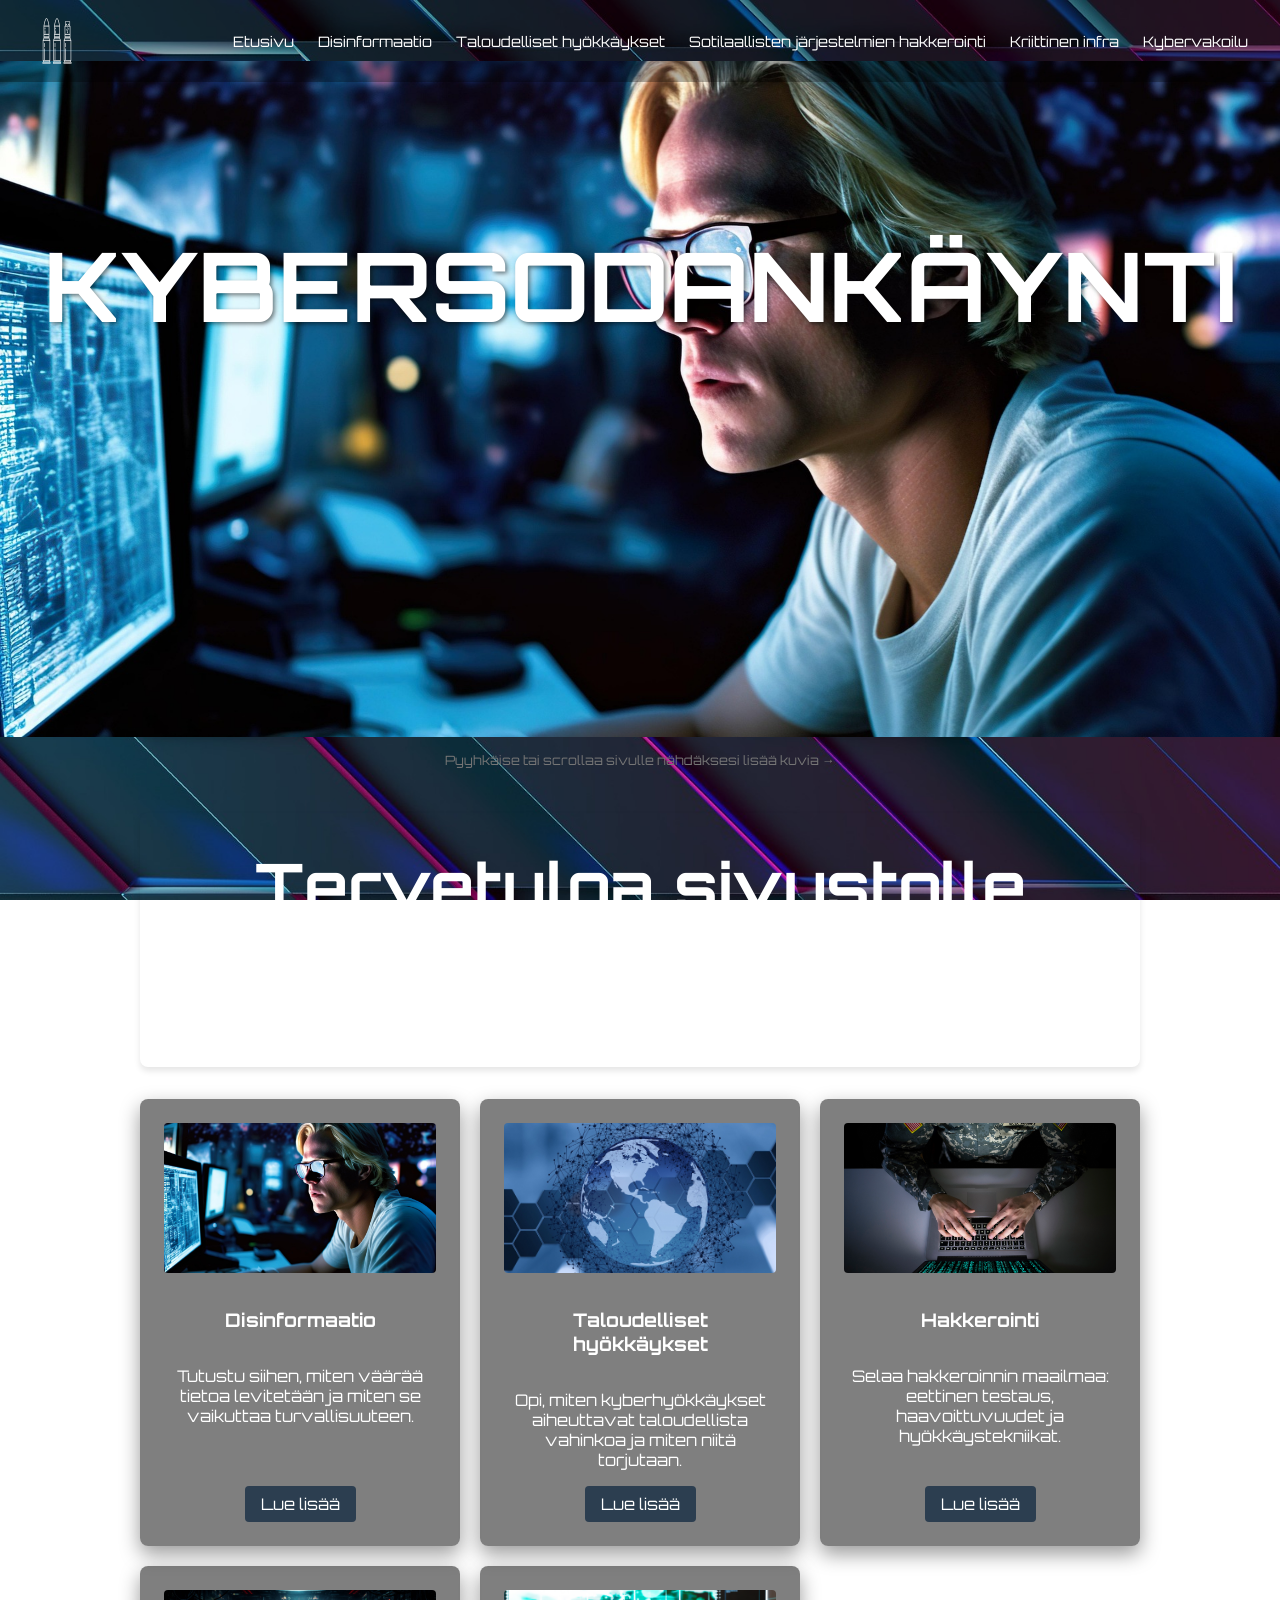
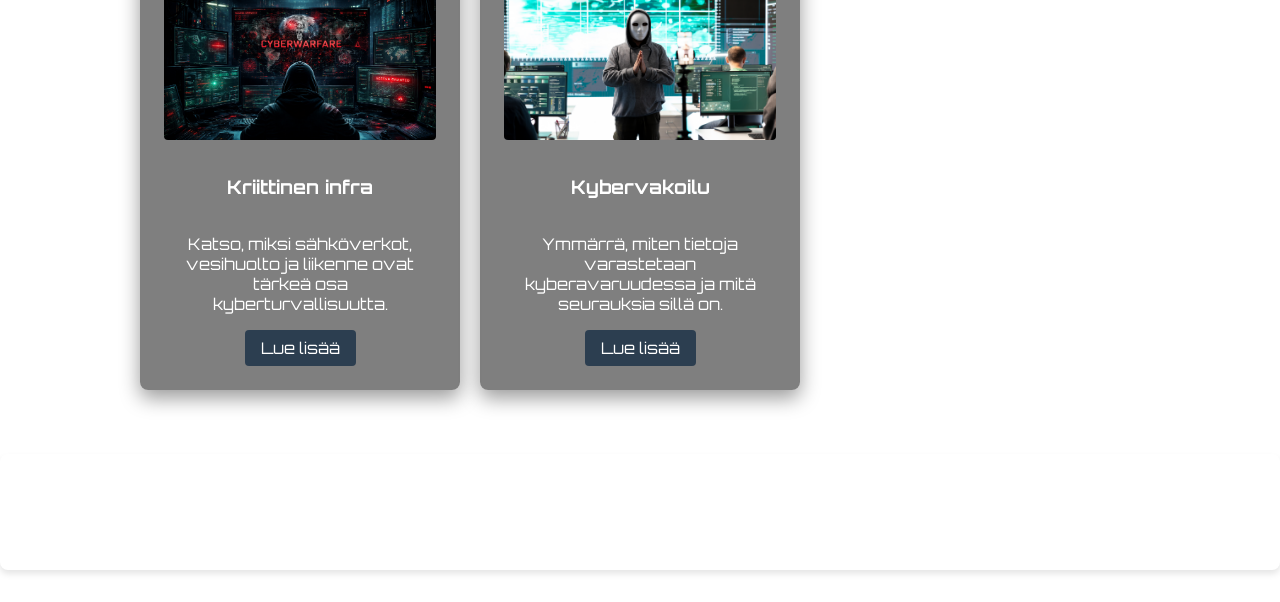
==== commit 3d8d8fbd: "Css tallennettu oikein" ====
--- a/index.html
+++ b/index.html
@@ -7,7 +7,7 @@
     <link rel="preconnect" href="https://fonts.googleapis.com">
     <link rel="preconnect" href="https://fonts.gstatic.com" crossorigin>
     <link href="https://fonts.googleapis.com/css2?family=Orbitron:wght@400;700;900&display=swap" rel="stylesheet">
-    <link rel="stylesheet" href="styles.css">
+    <link rel="stylesheet" href="css/style.css">
 </head>
 <body>
 
--- a/css/style.css
+++ b/css/style.css
@@ -0,0 +1,338 @@
+/* ============================================
+   PROJEKTIN PÄÄMUUTOKSET JA SELITYKSET
+   ============================================
+   
+   1. HERO-KUVA ALASIVUILLE
+      - Lisätty .hero-image-luokka alasivujen yläosaan
+      - Kuva on koko levyinen (100vw) ja 350px korkea
+      - object-fit: cover takaa, että kuva täyttää tilan
+   
+   2. NAVIGOINTIPALKKI
+      - position: fixed pitää navbarin näkyvissä aina (palkki ei skrollaa pois näkyvistä)
+      - background-color: rgba(0, 0, 0, 0.3) antaa tummennuksen (30% musta)
+      - z-index: 100 varmistaa, että navbar on muun sisällön päällä
+   
+   3. HERO-SEKTIO (ETUSIVU)
+      - width: 100vw ja height: 100vh tekevät karusellista koko näytön kokoisen
+      - Karuselli vaihtaa kuvia automaattisesti 10 sekunnin välein
+   
+   4. KORTIT (CARDS)
+      - background-color: rgba(0, 0, 0, 0.5) tummentaa kortteja
+      - Hover-efekti: kortit nousevat ylös ja varjo voimistuu
+      - .card-image-luokka asettaa kuvan 150px korkeaksi
+
+   DEBUG-MUUTOKSET
+      - Alun kommentti suljettu oikein, jotta CSS-säännöt eivät jää kommentin sisään.
+      - Taustakuvan polku korjattu suhteessa css/-kansioon: ../photos/tausta.jpg.
+      - Navilinkkien väriarvo korjattu muotoon #05a7a7.
+      - Otsikoille lisätty rivittymisen suoja pitkiä tekstejä varten.
+      - Mobiilinäkymän hero-korkeuksia ja valikon sijaintia korjattu.
+   ============================================ */
+
+/* Hero-kuva alasivuille */
+.hero-image {
+    width: 100vw;
+    max-width: 100%;
+    height: 650px;
+    overflow: hidden;
+    margin-left: calc(-50vw + 50%);
+    margin-top: 76px; 
+    position: relative;
+    z-index: 1;
+}
+.hero-image img {
+    width: 100%;
+    height: 100%;
+    object-fit: cover;
+    display: block;
+}
+/* Perusasetukset ja kiinteä tausta (Scroll tausta) */
+body {
+    margin: 0;
+    padding: 0;
+    font-family: 'Orbitron', Arial, sans-serif;
+    
+    background-image: url('../photos/tausta.jpg'); /* DEBUG-MUUTOS: polku lähtee css/-kansiosta photos/-kansioon. */
+    background-attachment: fixed; /* TÄMÄ pitää kuvan paikallaan scrollatessa */
+    background-size: cover; /* Venyttää kuvan peittämään koko ruudun */
+    background-position: center;
+    color: #ffffff;
+}
+
+/* Navigointipalkki - MUUTETTU: position fixed, tummennus ja z-index */
+.navbar {
+    background-color: rgba(0, 0, 0, 0.3); /* Tummennus 30% */
+    color: #ffffff;
+    display: flex;
+    justify-content: space-between;
+    align-items: center;
+    padding: 1rem 2rem;
+    position: fixed; /* MUUTETTU: Palkki pysyy näkyvissä scrollatessa */
+    top: 0;
+    left: 0;
+    right: 0;
+    z-index: 100; /* Varmistaa, että navbar on muun sisällön päällä */
+}
+
+.logo {
+    height: 50px;
+    width: auto;
+    cursor: pointer;
+
+}
+
+.nav-links {
+    list-style: none;
+    margin: 0;
+    padding: 0;
+    display: flex;
+    gap: 1.5rem;
+}
+
+.nav-links a {
+    color: #ffffff; /* DEBUG-MUUTOS: # lisätty, jotta väriarvo toimii. */
+    text-decoration: none;
+    font-size: 0.9rem;
+}
+
+.nav-links a:hover {
+    text-decoration: underline;
+}
+
+/* Hampurilaisvalikko (piilotettu pöytäkoneilla) */
+.hamburger {
+    display: none;
+    font-size: 2rem;
+    cursor: pointer;
+}
+
+#menu-toggle {
+    display: none;
+}
+
+/* Yleinen container, joka keskittää sisällön */
+.container {
+    max-width: 1000px;
+    margin: 0 auto;
+    padding: 2rem 1rem;
+    margin-top: 0;
+}
+
+/* Sisältölaatikoiden yhteinen tyyli - MUUTETTU: Hero-section koko näytön kokoinen */
+.hero-section {
+    position: relative;
+    width: 100vw;
+    height: 80vh; /* Koko näytön korkeus */
+    margin-left: calc(-50vw + 50%);
+    margin-top: 1.8rem;
+    padding: 0;
+    margin-bottom: 2rem;
+    border-radius: 0;
+    box-shadow: none;
+    text-align: center;
+    display: flex;
+    align-items: center;
+    justify-content: center;
+    overflow: hidden;
+}
+
+.hero-section h1 {
+    position: absolute;
+    top: 100px;
+    z-index: 10;
+    color: white;
+    text-shadow: 2px 2px 4px rgba(0,0,0,0.5);
+    font-size: 6rem;
+    max-width: 95%;
+    overflow-wrap: break-word; /* DEBUG-MUUTOS: pitkä otsikko ei valu ulos pienellä näytöllä. */
+}
+
+.info-section, .cards-section, footer {
+    font-family: 'Orbitron', Arial, sans-serif;
+    background-color: transparent;
+    padding: 2rem;
+    margin-bottom: 2rem;
+    border-radius: 8px;
+    box-shadow: 0 4px 6px rgba(0,0,0,0.1);
+    text-align: center;
+}
+
+.info-section h1    {
+    
+    margin-top: 0;
+    color: #ffffff;
+    font-size: 4rem;
+    overflow-wrap: break-word; /* DEBUG-MUUTOS: alasivujen pitkät otsikot rivittyvät hallitusti. */
+} 
+
+.info-section ul li a {
+  color: red;
+}
+
+h2, h3, h4, h5, h6 {
+  color: white;
+}
+
+/* Dia-karuselli */
+.carousel-container {
+    width: 100%;
+    height: 100%;
+    margin: 0;
+    display: flex;
+    flex-direction: column;
+    align-items: center;
+    justify-content: center;
+}
+
+.carousel {
+    display: flex;
+    overflow-x: auto;
+    scroll-snap-type: x mandatory;
+    gap: 15px;
+    padding-bottom: 10px;
+    width: 100%;
+    height: 100%;
+}
+
+.carousel::-webkit-scrollbar {
+    height: 8px;
+}
+.carousel::-webkit-scrollbar-thumb {
+    background: #ccc;
+    border-radius: 4px;
+}
+
+.slide {
+    flex: 0 0 100%; /* Jokainen dia vie 100% leveydestä */
+    scroll-snap-align: center;
+}
+
+.slide img {
+    width: 100%;
+    height: 100%;
+    object-fit: cover;
+    background-color: transparent;
+    border-radius: 0;
+}
+
+.carousel-hint {
+    font-size: 0.8rem;
+    color: #757575;
+    margin-top: 5px;
+}
+
+/* Kolmen kortin rivi */
+.cards-section {
+    display: grid;
+    grid-template-columns: repeat(auto-fit, minmax(250px, 1fr));
+    gap: 20px;
+    background-color: transparent; /* Poistetaan tausta containerilta */
+    box-shadow: none;
+    padding: 0;
+}
+
+/* Kortit etusivulla - MUUTETTU: Tummennus ja hover-efekti lisätty */
+.card {
+    background-color: rgba(0, 0, 0, 0.5); /* Tummennus: 50% musta */
+    box-shadow: 0 8px 20px rgba(0,0,0,0.4);
+    padding: 1.5rem;
+    border-radius: 8px;
+    border: none;
+    display: flex;
+    flex-direction: column;
+    align-items: center;
+    color: white; /* Teksti valkoinen tumman taustan takia */
+    transition: transform 0.3s ease, box-shadow 0.3s ease;
+}
+
+/* Hover-efekti: Kortti nousee ja varjo voimistuu */
+.card:hover {
+    transform: translateY(-5px); /* Nousee 5px ylös */
+    box-shadow: 0 12px 30px rgba(0,0,0,0.6); /* Varjo voimistuu */
+}
+
+.card-image-placeholder {
+    width: 100%;
+    height: 150px;
+    background-color: #e0e0e0;
+    display: flex;
+    align-items: center;
+    justify-content: center;
+    color: #888;
+    margin-bottom: 1rem;
+    border-radius: 4px;
+}
+
+/* Kortissa oleva kuva - LISÄTTY: CSS-luokka .card-image tuki */
+.card-image {
+    width: 100%;
+    height: 150px; /* Kiinteä korkeus */
+    object-fit: cover; /* Kuva täyttää tilan mittasuhteita säilyttäen */
+    margin-bottom: 1rem;
+    border-radius: 4px;
+    display: block;
+}
+
+.btn {
+    background-color: #2c3e50;
+    color: white;
+    border: none;
+    padding: 0.5rem 1rem;
+    display: inline-block; /* Tekee linkista näköisen napin kaltaiseksi */
+    text-decoration: none; /* Poistaa alleviivaukseen */
+    cursor: pointer;
+    border-radius: 4px;
+    margin-top: auto; /* Työntää napin kortin alaosaan */
+}
+
+.btn:hover {
+    background-color: #1a252f;
+}
+
+/* MOBIILINÄKYMÄ (Responsivisuus) */
+@media (max-width: 768px) {
+    /* Navbar mobiilissa */
+    .hamburger {
+        display: block; /* Näytetään hampurilaisikoni */
+    }
+
+    .nav-links {
+        display: none; /* Piilotetaan linkit oletuksena */
+        flex-direction: column;
+        position: absolute;
+        top: 82px; /* DEBUG-MUUTOS: mobiilivalikko alkaa kiinteän navbarin alapuolelta. */
+        left: 0;
+        width: 100%;
+        background-color: #2c3e50;
+        padding: 1rem 0;
+    }
+
+    .nav-links li {
+        text-align: center;
+        padding: 0.5rem 0;
+    }
+
+    /* Kun checkbox on valittu (klikattu hampurilaista), näytetään valikko */
+    #menu-toggle:checked ~ .nav-links {
+        display: flex;
+    }
+
+    .hero-image {
+        height: 360px;
+        margin-top: 82px;
+    }
+
+    .hero-section {
+        height: 70vh;
+        margin-top: 2.7rem;
+    }
+
+    .hero-section h1 {
+        top: 90px;
+        font-size: 2.5rem;
+    }
+
+    .info-section h1 {
+        font-size: 2.2rem;
+    }
+}
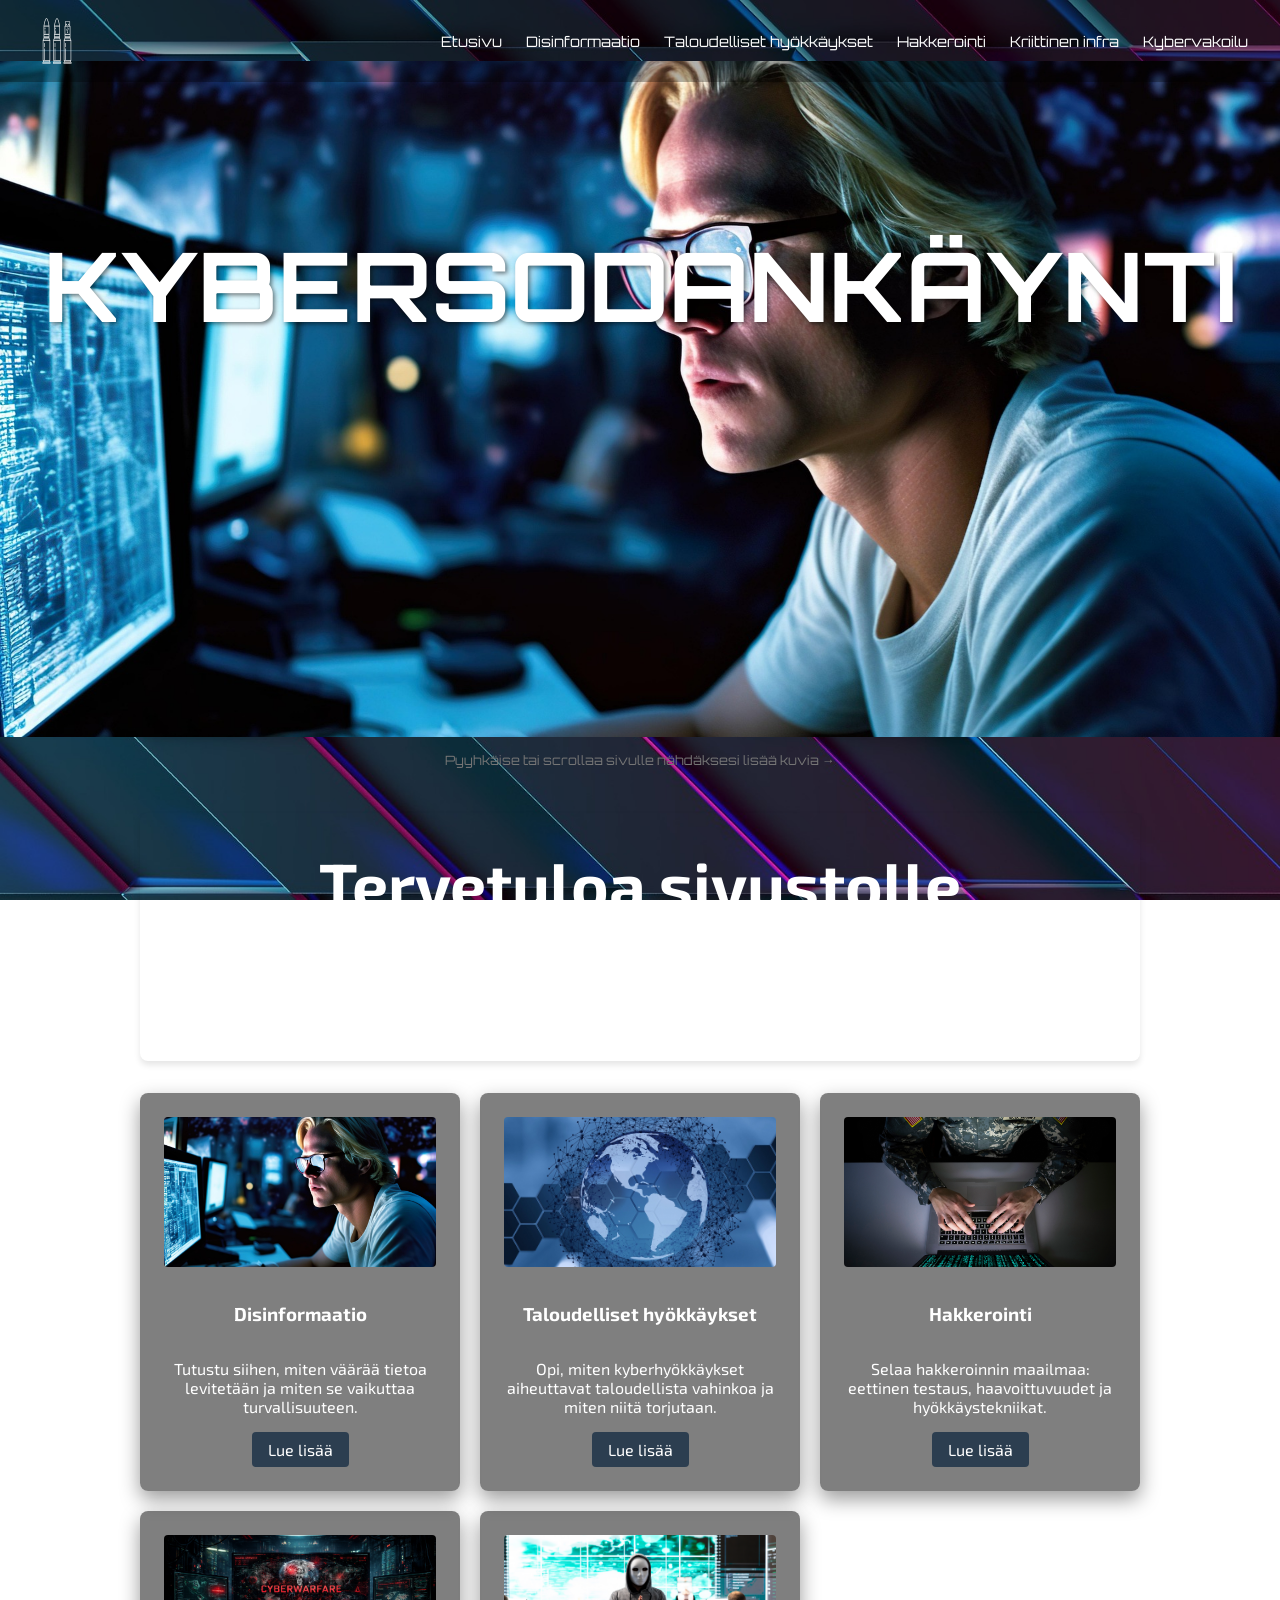
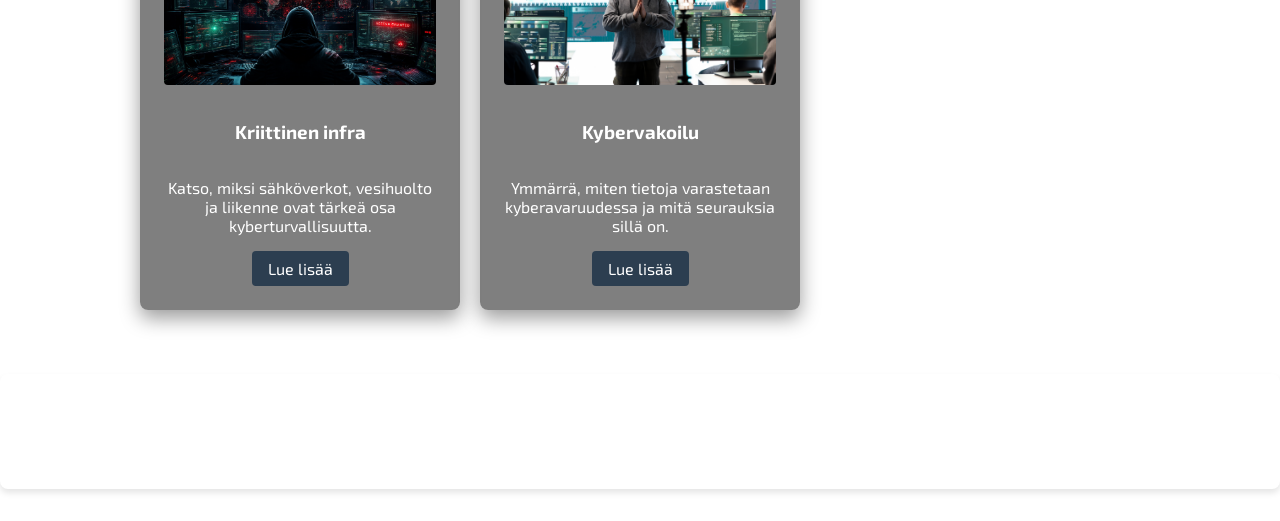
==== commit 1c27b60a: "Fontin vaihto selkeämmäksi alaosioihin" ====
--- a/index.html
+++ b/index.html
@@ -4,15 +4,24 @@
     <meta charset="UTF-8">
     <meta name="viewport" content="width=device-width, initial-scale=1.0">
     <title>Etusivu - Kyberturvallisuus</title>
+    <!-- DEBUG-MUUTOKSET:
+         - CSS-polku vaihdettu css/-kansioon.
+         - Logo ja kuvat haetaan photos/-kansiosta.
+         - Google Fonts -linkin &-merkki muutettu validiin &amp;-muotoon. -->
     <link rel="preconnect" href="https://fonts.googleapis.com">
     <link rel="preconnect" href="https://fonts.gstatic.com" crossorigin>
-    <link href="https://fonts.googleapis.com/css2?family=Orbitron:wght@400;700;900&display=swap" rel="stylesheet">
+    <link rel="preconnect" href="https://fonts.googleapis.com">
+    <link rel="preconnect" href="https://fonts.gstatic.com" crossorigin>
+    <link href="https://fonts.googleapis.com/css2?family=Exo+2:ital,wght@0,100..900;1,100..900&display=swap" rel="stylesheet">      
+ 
+    <link href="https://fonts.googleapis.com/css2?family=Orbitron:wght@400;700;900&amp;display=swap" rel="stylesheet">
+ 
     <link rel="stylesheet" href="css/style.css">
 </head>
 <body>
 
     <nav class="navbar">
-        <img src="white_cb-icon.png" alt="Logo" class="logo"    >
+        <img src="photos/white_cb-icon.png" alt="Logo" class="logo">
         
         <input type="checkbox" id="menu-toggle">
         <label for="menu-toggle" class="hamburger">&#9776;</label>
@@ -21,7 +30,7 @@
             <li><a href="index.html">Etusivu</a></li>
             <li><a href="disinformaatio.html">Disinformaatio</a></li>
             <li><a href="taloudelliset.html">Taloudelliset hyökkäykset</a></li>
-            <li><a href="hakkerointi.html">Sotilaallisten järjestelmien hakkerointi</a></li>
+            <li><a href="hakkerointi.html">Hakkerointi</a></li>
             <li><a href="kriittinen.html">Kriittinen infra</a></li>
             <li><a href="kybervakoilu.html">Kybervakoilu</a></li>
         </ul>
@@ -35,32 +44,10 @@
             
             <div class="carousel-container">
                 <div class="carousel">
-                    <div class="slide"><img src="kuva1.jpg" alt="Kuva 1"></div>
-                    <div class="slide"><img src="kuva2.jpg" alt="Kuva 2"></div>
-                    <div class="slide"><img src="usamilitaryguy.jpg" alt="Kuva 3"></div>
-                    <!-- KARUSELLI: Automaattisesti vaihtuu 10 sekunnin välein -->
-                    <!-- Kuvat scrollaavat vaakasuunnassa ilman pehmeää pomppaus-animaatiota -->
-                    <script>
-            document.addEventListener('DOMContentLoaded', () => {
-            const carousel = document.querySelector('.carousel');
-            const slides = document.querySelectorAll('.slide');
-            let currentIndex = 0;
-
-            // setInterval pyörittää tätä koodia toistuvasti (tässä 10000ms = 10 sekuntia)
-            setInterval(() => {
-                currentIndex++; // Siirrytään seuraavaan kuvaan
-                
-                // Jos kuvat loppuvat, palataan takaisin ensimmäiseen (indeksi 0)
-                if (currentIndex >= slides.length) {
-                    currentIndex = 0;
-                }
-                
-                // Vieritetään karuselli ilman pehmeää animaatiota (suora liike)
-                const slide = slides[currentIndex];
-                carousel.scrollLeft = slide.offsetLeft - carousel.offsetLeft;
-            }, 10000); // Voit muuttaa nopeutta tästä! (esim. 5000 = 5 sekuntia)
-        });
-    </script>
+                    <!-- DEBUG-MUUTOS: Kuvapolut korjattu vastaamaan photos/-kansiota. -->
+                    <div class="slide"><img src="photos/kuva1.jpg" alt="Kuva 1"></div>
+                    <div class="slide"><img src="photos/kuva2.jpg" alt="Kuva 2"></div>
+                    <div class="slide"><img src="photos/usamilitaryguy.jpg" alt="Kuva 3"></div>
                 </div>
                 <p class="carousel-hint">Pyyhkäise tai scrollaa sivulle nähdäksesi lisää kuvia &rarr;</p>
             </div>
@@ -75,35 +62,35 @@
         <section class="cards-section">
             <!-- Kortti 1: Disinformaatio -->
             <div class="card">
-                <img src="kuva1.jpg" alt="Kuva 1" class="card-image">
+                <img src="photos/kuva1.jpg" alt="Kuva 1" class="card-image">
                 <h3>Disinformaatio</h3>
                 <p>Tutustu siihen, miten väärää tietoa levitetään ja miten se vaikuttaa turvallisuuteen.</p>
                 <a href="disinformaatio.html" class="btn">Lue lisää</a>
             </div>
             <!-- Kortti 2: Taloudelliset hyökkäykset -->
             <div class="card">
-                <img src="kuva2.jpg" alt="Kuva 2" class="card-image">
+                <img src="photos/kuva2.jpg" alt="Kuva 2" class="card-image">
                 <h3>Taloudelliset hyökkäykset</h3>
                 <p>Opi, miten kyberhyökkäykset aiheuttavat taloudellista vahinkoa ja miten niitä torjutaan.</p>
                 <a href="taloudelliset.html" class="btn">Lue lisää</a>
             </div>
             <!-- Kortti 3: Hakkerointi -->
             <div class="card">
-                <img src="usamilitaryguy.jpg" alt="Kuva 3" class="card-image">
+                <img src="photos/usamilitaryguy.jpg" alt="Kuva 3" class="card-image">
                 <h3>Hakkerointi</h3>
                 <p>Selaa hakkeroinnin maailmaa: eettinen testaus, haavoittuvuudet ja hyökkäystekniikat.</p>
                 <a href="hakkerointi.html" class="btn">Lue lisää</a>
             </div>
             <!-- Kortti 4: Kriittinen infra -->
             <div class="card">
-                <img src="Kuva 4.png" alt="Kuva 4" class="card-image">
+                <img src="photos/Kuva 4.png" alt="Kuva 4" class="card-image">
                 <h3>Kriittinen infra</h3>
                 <p>Katso, miksi sähköverkot, vesihuolto ja liikenne ovat tärkeä osa kyberturvallisuutta.</p>
                 <a href="kriittinen.html" class="btn">Lue lisää</a>
             </div>
             <!-- Kortti 5: Kybervakoilu -->
             <div class="card">
-                <img src="vakoilupic.jpg" alt="Kuva 5" class="card-image">
+                <img src="photos/vakoilupic.jpg" alt="Kuva 5" class="card-image">
                 <h3>Kybervakoilu</h3>
                 <p>Ymmärrä, miten tietoja varastetaan kyberavaruudessa ja mitä seurauksia sillä on.</p>
                 <a href="kybervakoilu.html" class="btn">Lue lisää</a>
@@ -116,5 +103,25 @@
         <p>&copy;WEB-HARJOITUSPROJEKTI - Toni, Juusto, Jimi, Antti Ja Olli </p>
     </footer>
 
+    <script>
+        // DEBUG-MUUTOS: Karusellin skripti siirrettiin HTML-rakenteen lopuksi ja siihen lisättiin tarkistus tyhjille elementeille.
+        document.addEventListener('DOMContentLoaded', () => {
+            const carousel = document.querySelector('.carousel');
+            const slides = document.querySelectorAll('.slide');
+
+            if (!carousel || slides.length === 0) {
+                return;
+            }
+
+            let currentIndex = 0;
+
+            setInterval(() => {
+                currentIndex = (currentIndex + 1) % slides.length;
+                const slide = slides[currentIndex];
+                carousel.scrollLeft = slide.offsetLeft - carousel.offsetLeft;
+            }, 10000);
+        });
+    </script>
+
 </body>
 </html>
--- a/css/style.css
+++ b/css/style.css
@@ -148,7 +148,7 @@
 }
 
 .info-section, .cards-section, footer {
-    font-family: 'Orbitron', Arial, sans-serif;
+    font-family: 'Exo 2', Arial, sans-serif;
     background-color: transparent;
     padding: 2rem;
     margin-bottom: 2rem;
@@ -167,10 +167,6 @@
 
 .info-section ul li a {
   color: red;
-}
-
-h2, h3, h4, h5, h6 {
-  color: white;
 }
 
 /* Dia-karuselli */
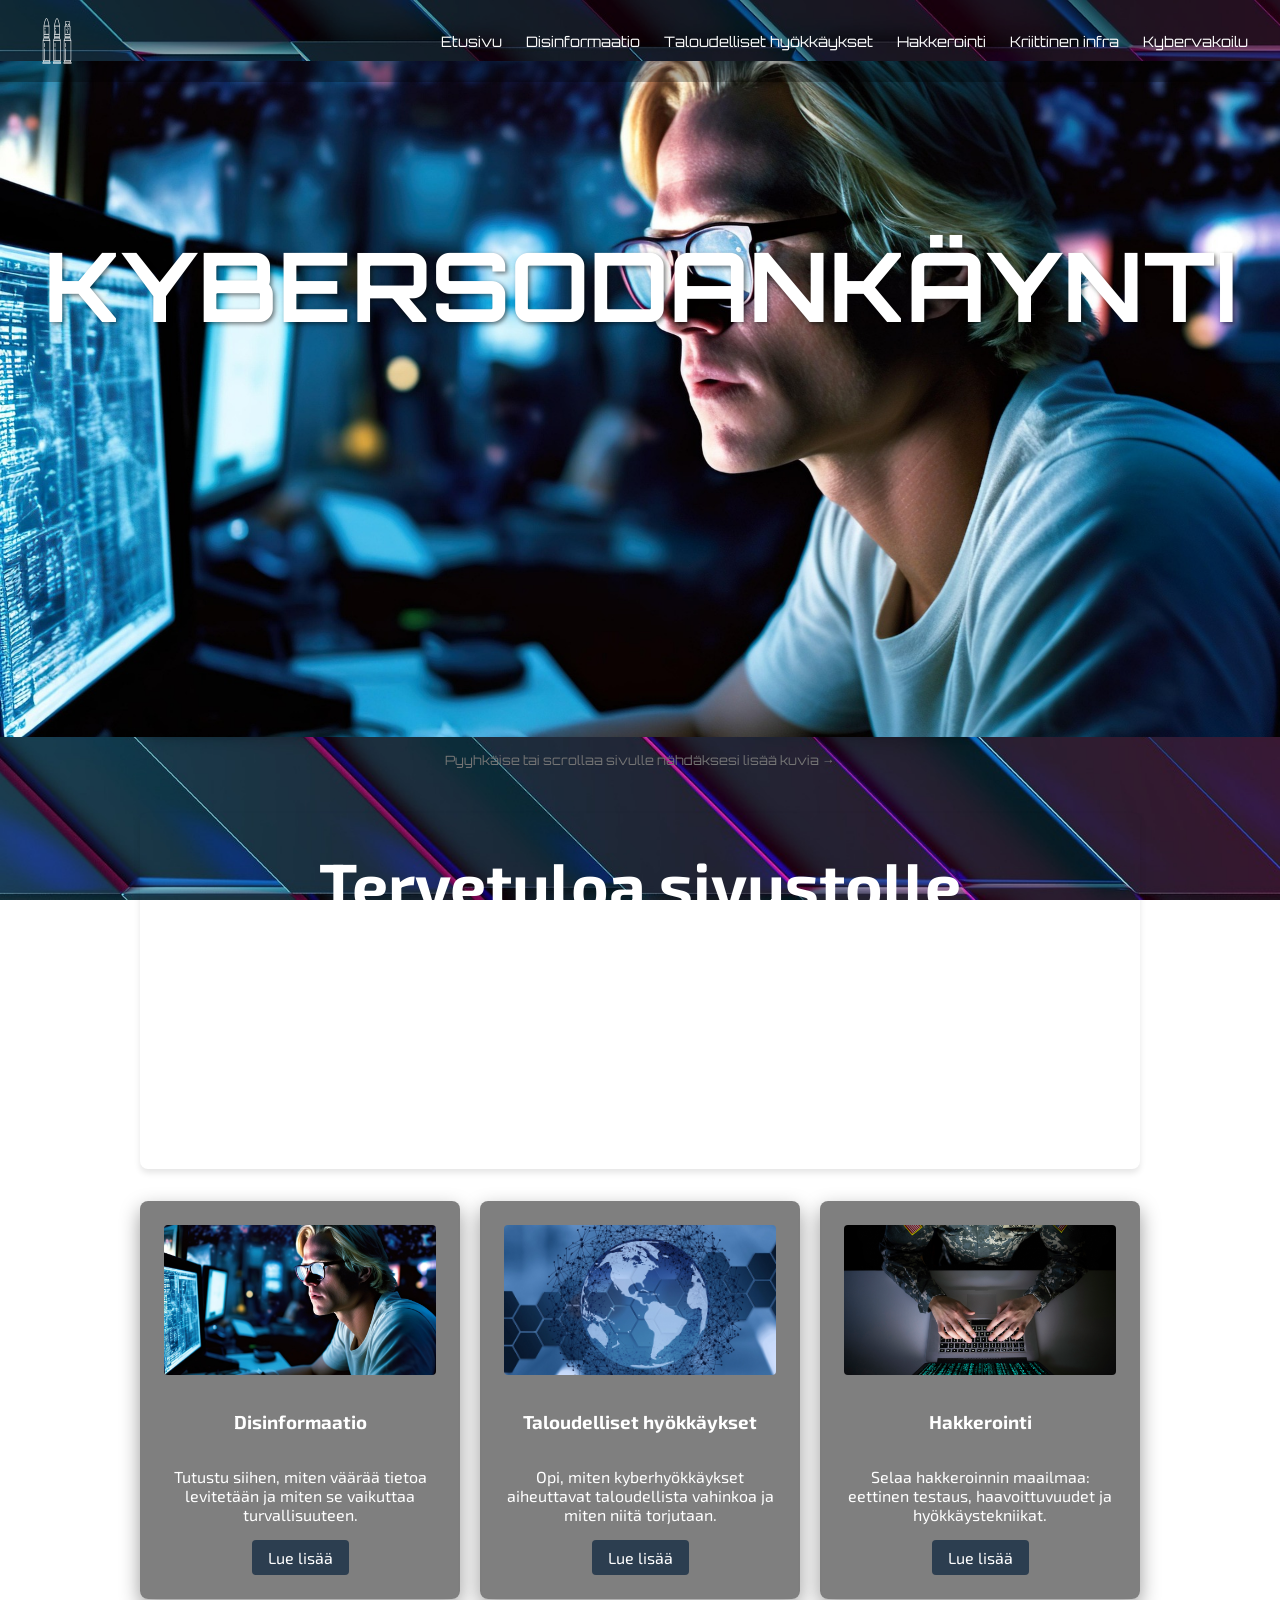
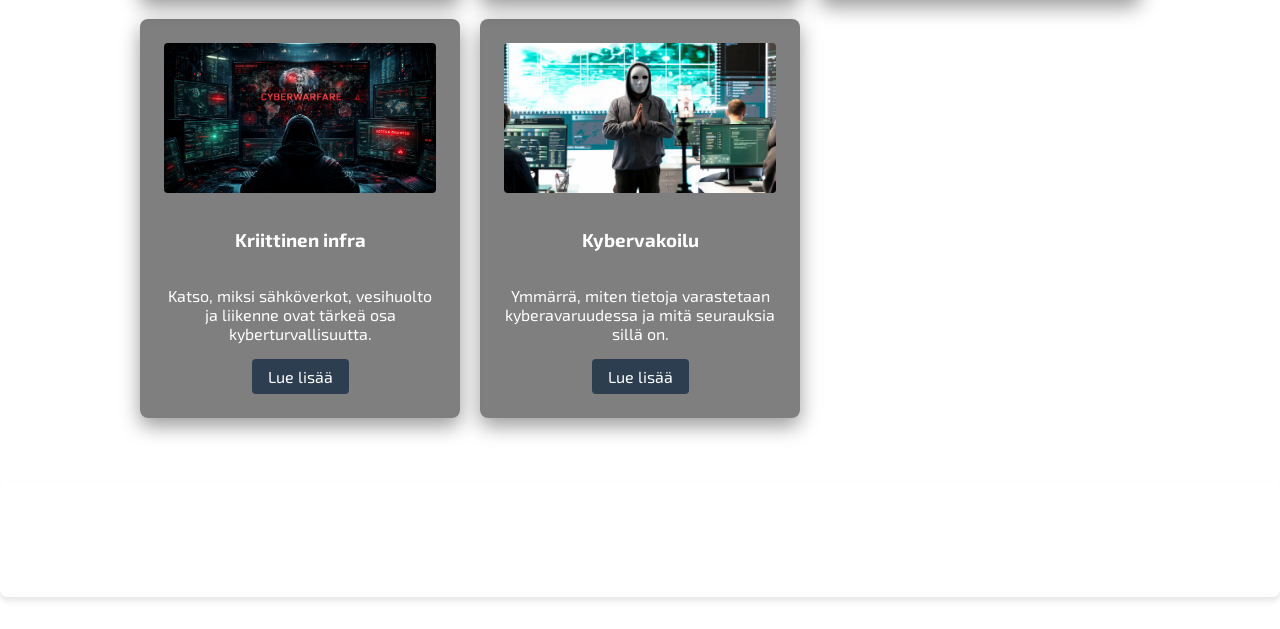
==== commit 9d14dc53: "Update index.html Sivustolle lisätty tervetuloa teksti" ====
--- a/index.html
+++ b/index.html
@@ -55,7 +55,11 @@
 
         <section class="info-section">
             <h1>Tervetuloa sivustolle</h1>
-            <p>Tähän tulee sivuston lyhyt info- tai tervetuloateksti. Koska taustalla on kiinteä kuva, olemme laittaneet näille sisältölaatikoille hieman läpinäkyvän valkoisen taustan, jotta teksti on helposti luettavissa.</p>
+              <p>Elämme aikaa, jossa konfliktit eivät rajoitu vain fyysisille taistelukentille. 
+                Kybersodankäynti on modernin maailman näkymätön uhka, joka voi horjuttaa kokonaisia valtioita, talouksia ja yhteiskunnan perustoimintoja.</p>
+
+                <p>Tällä sivustolla perehdymme digitaalisen turvallisuuden polttavimpiin teemoihin. Käsittelemme disinformaation vaikutuksia, taloudellisia kyberhyökkäyksiä, hakkeroinnin menetelmiä, kriittisen infrastruktuurin suojelua sekä kybervakoilua. </p>
+                <p>Tutustu aiheisiin alla olevien osioiden kautta ja syvennä ymmärrystäsi siitä, miten digitaalisessa maailmassa hyökätään – ja miten siellä puolustaudutaan.</p>
         </section>
 
         <!-- KORTIT: Jokainen kortti linkittää alasivulle. Kuva kortin yläosassa. -->
@@ -124,4 +128,4 @@
     </script>
 
 </body>
-</html>+</html>
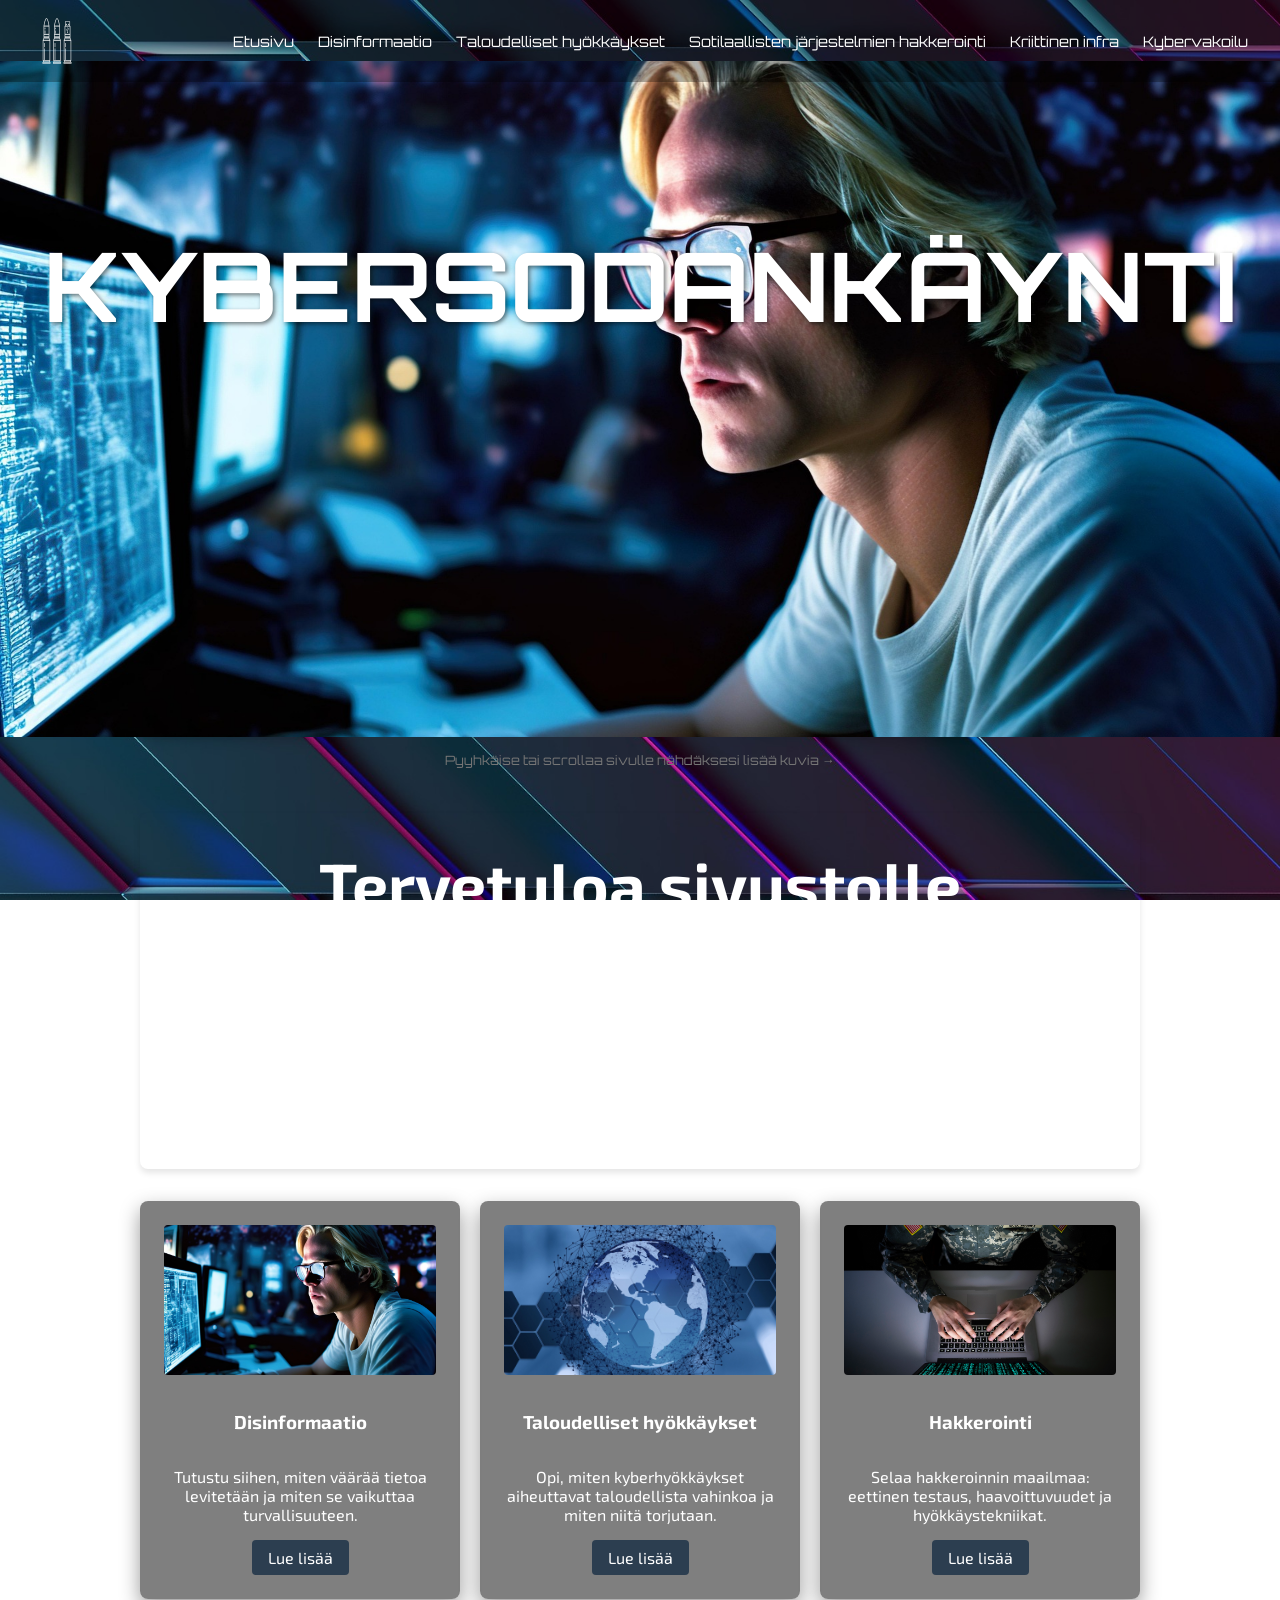
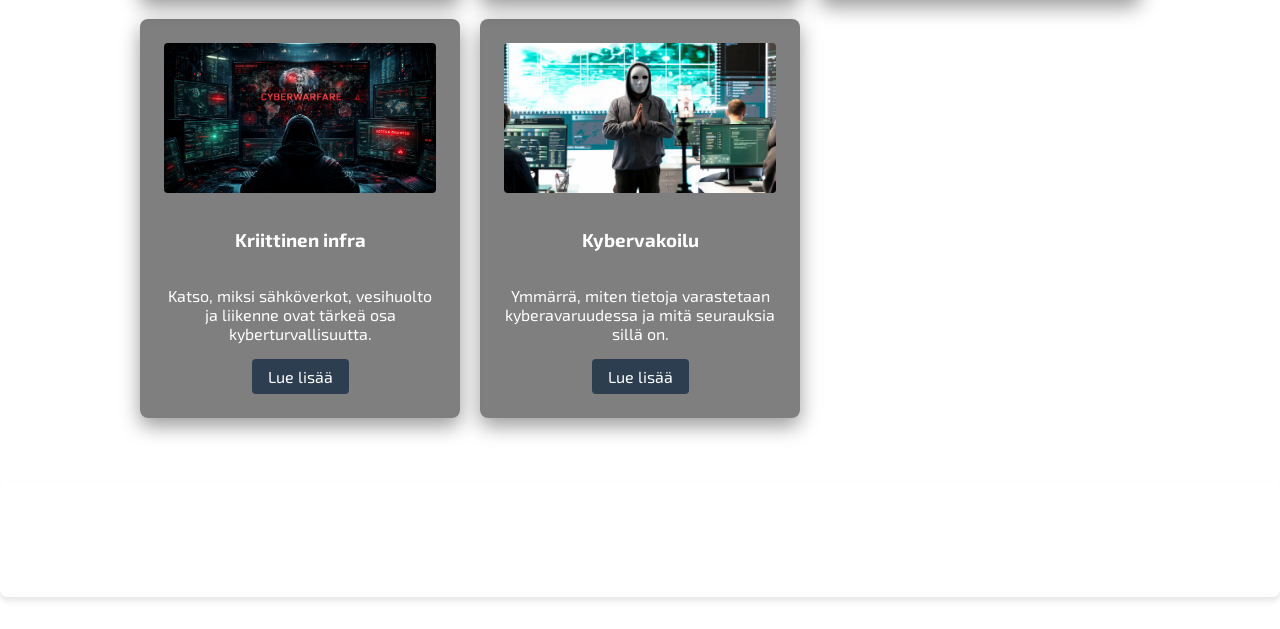
==== commit fc8ca4ae: "Merge branch 'main' into Jimi" ====
--- a/index.html
+++ b/index.html
@@ -4,10 +4,6 @@
     <meta charset="UTF-8">
     <meta name="viewport" content="width=device-width, initial-scale=1.0">
     <title>Etusivu - Kyberturvallisuus</title>
-    <!-- DEBUG-MUUTOKSET:
-         - CSS-polku vaihdettu css/-kansioon.
-         - Logo ja kuvat haetaan photos/-kansiosta.
-         - Google Fonts -linkin &-merkki muutettu validiin &amp;-muotoon. -->
     <link rel="preconnect" href="https://fonts.googleapis.com">
     <link rel="preconnect" href="https://fonts.gstatic.com" crossorigin>
     <link rel="preconnect" href="https://fonts.googleapis.com">
@@ -21,7 +17,7 @@
 <body>
 
     <nav class="navbar">
-        <img src="photos/white_cb-icon.png" alt="Logo" class="logo">
+        <img src="white_cb-icon.png" alt="Logo" class="logo"    >
         
         <input type="checkbox" id="menu-toggle">
         <label for="menu-toggle" class="hamburger">&#9776;</label>
@@ -30,7 +26,7 @@
             <li><a href="index.html">Etusivu</a></li>
             <li><a href="disinformaatio.html">Disinformaatio</a></li>
             <li><a href="taloudelliset.html">Taloudelliset hyökkäykset</a></li>
-            <li><a href="hakkerointi.html">Hakkerointi</a></li>
+            <li><a href="hakkerointi.html">Sotilaallisten järjestelmien hakkerointi</a></li>
             <li><a href="kriittinen.html">Kriittinen infra</a></li>
             <li><a href="kybervakoilu.html">Kybervakoilu</a></li>
         </ul>
@@ -44,10 +40,32 @@
             
             <div class="carousel-container">
                 <div class="carousel">
-                    <!-- DEBUG-MUUTOS: Kuvapolut korjattu vastaamaan photos/-kansiota. -->
-                    <div class="slide"><img src="photos/kuva1.jpg" alt="Kuva 1"></div>
-                    <div class="slide"><img src="photos/kuva2.jpg" alt="Kuva 2"></div>
-                    <div class="slide"><img src="photos/usamilitaryguy.jpg" alt="Kuva 3"></div>
+                    <div class="slide"><img src="kuva1.jpg" alt="Kuva 1"></div>
+                    <div class="slide"><img src="kuva2.jpg" alt="Kuva 2"></div>
+                    <div class="slide"><img src="usamilitaryguy.jpg" alt="Kuva 3"></div>
+                    <!-- KARUSELLI: Automaattisesti vaihtuu 10 sekunnin välein -->
+                    <!-- Kuvat scrollaavat vaakasuunnassa ilman pehmeää pomppaus-animaatiota -->
+                    <script>
+            document.addEventListener('DOMContentLoaded', () => {
+            const carousel = document.querySelector('.carousel');
+            const slides = document.querySelectorAll('.slide');
+            let currentIndex = 0;
+
+            // setInterval pyörittää tätä koodia toistuvasti (tässä 10000ms = 10 sekuntia)
+            setInterval(() => {
+                currentIndex++; // Siirrytään seuraavaan kuvaan
+                
+                // Jos kuvat loppuvat, palataan takaisin ensimmäiseen (indeksi 0)
+                if (currentIndex >= slides.length) {
+                    currentIndex = 0;
+                }
+                
+                // Vieritetään karuselli ilman pehmeää animaatiota (suora liike)
+                const slide = slides[currentIndex];
+                carousel.scrollLeft = slide.offsetLeft - carousel.offsetLeft;
+            }, 10000); // Voit muuttaa nopeutta tästä! (esim. 5000 = 5 sekuntia)
+        });
+    </script>
                 </div>
                 <p class="carousel-hint">Pyyhkäise tai scrollaa sivulle nähdäksesi lisää kuvia &rarr;</p>
             </div>
@@ -66,35 +84,35 @@
         <section class="cards-section">
             <!-- Kortti 1: Disinformaatio -->
             <div class="card">
-                <img src="photos/kuva1.jpg" alt="Kuva 1" class="card-image">
+                <img src="kuva1.jpg" alt="Kuva 1" class="card-image">
                 <h3>Disinformaatio</h3>
                 <p>Tutustu siihen, miten väärää tietoa levitetään ja miten se vaikuttaa turvallisuuteen.</p>
                 <a href="disinformaatio.html" class="btn">Lue lisää</a>
             </div>
             <!-- Kortti 2: Taloudelliset hyökkäykset -->
             <div class="card">
-                <img src="photos/kuva2.jpg" alt="Kuva 2" class="card-image">
+                <img src="kuva2.jpg" alt="Kuva 2" class="card-image">
                 <h3>Taloudelliset hyökkäykset</h3>
                 <p>Opi, miten kyberhyökkäykset aiheuttavat taloudellista vahinkoa ja miten niitä torjutaan.</p>
                 <a href="taloudelliset.html" class="btn">Lue lisää</a>
             </div>
             <!-- Kortti 3: Hakkerointi -->
             <div class="card">
-                <img src="photos/usamilitaryguy.jpg" alt="Kuva 3" class="card-image">
+                <img src="usamilitaryguy.jpg" alt="Kuva 3" class="card-image">
                 <h3>Hakkerointi</h3>
                 <p>Selaa hakkeroinnin maailmaa: eettinen testaus, haavoittuvuudet ja hyökkäystekniikat.</p>
                 <a href="hakkerointi.html" class="btn">Lue lisää</a>
             </div>
             <!-- Kortti 4: Kriittinen infra -->
             <div class="card">
-                <img src="photos/Kuva 4.png" alt="Kuva 4" class="card-image">
+                <img src="Kuva 4.png" alt="Kuva 4" class="card-image">
                 <h3>Kriittinen infra</h3>
                 <p>Katso, miksi sähköverkot, vesihuolto ja liikenne ovat tärkeä osa kyberturvallisuutta.</p>
                 <a href="kriittinen.html" class="btn">Lue lisää</a>
             </div>
             <!-- Kortti 5: Kybervakoilu -->
             <div class="card">
-                <img src="photos/vakoilupic.jpg" alt="Kuva 5" class="card-image">
+                <img src="vakoilupic.jpg" alt="Kuva 5" class="card-image">
                 <h3>Kybervakoilu</h3>
                 <p>Ymmärrä, miten tietoja varastetaan kyberavaruudessa ja mitä seurauksia sillä on.</p>
                 <a href="kybervakoilu.html" class="btn">Lue lisää</a>
@@ -107,25 +125,5 @@
         <p>&copy;WEB-HARJOITUSPROJEKTI - Toni, Juusto, Jimi, Antti Ja Olli </p>
     </footer>
 
-    <script>
-        // DEBUG-MUUTOS: Karusellin skripti siirrettiin HTML-rakenteen lopuksi ja siihen lisättiin tarkistus tyhjille elementeille.
-        document.addEventListener('DOMContentLoaded', () => {
-            const carousel = document.querySelector('.carousel');
-            const slides = document.querySelectorAll('.slide');
-
-            if (!carousel || slides.length === 0) {
-                return;
-            }
-
-            let currentIndex = 0;
-
-            setInterval(() => {
-                currentIndex = (currentIndex + 1) % slides.length;
-                const slide = slides[currentIndex];
-                carousel.scrollLeft = slide.offsetLeft - carousel.offsetLeft;
-            }, 10000);
-        });
-    </script>
-
 </body>
 </html>
--- a/css/style.css
+++ b/css/style.css
@@ -1,21 +1,21 @@
 /* ============================================
    PROJEKTIN PÄÄMUUTOKSET JA SELITYKSET
    ============================================
-   
+
    1. HERO-KUVA ALASIVUILLE
       - Lisätty .hero-image-luokka alasivujen yläosaan
       - Kuva on koko levyinen (100vw) ja 350px korkea
       - object-fit: cover takaa, että kuva täyttää tilan
-   
+
    2. NAVIGOINTIPALKKI
       - position: fixed pitää navbarin näkyvissä aina (palkki ei skrollaa pois näkyvistä)
       - background-color: rgba(0, 0, 0, 0.3) antaa tummennuksen (30% musta)
       - z-index: 100 varmistaa, että navbar on muun sisällön päällä
-   
+
    3. HERO-SEKTIO (ETUSIVU)
       - width: 100vw ja height: 100vh tekevät karusellista koko näytön kokoisen
       - Karuselli vaihtaa kuvia automaattisesti 10 sekunnin välein
-   
+
    4. KORTIT (CARDS)
       - background-color: rgba(0, 0, 0, 0.5) tummentaa kortteja
       - Hover-efekti: kortit nousevat ylös ja varjo voimistuu
@@ -36,7 +36,7 @@
     height: 650px;
     overflow: hidden;
     margin-left: calc(-50vw + 50%);
-    margin-top: 76px; 
+    margin-top: 76px;
     position: relative;
     z-index: 1;
 }
@@ -51,7 +51,7 @@
     margin: 0;
     padding: 0;
     font-family: 'Orbitron', Arial, sans-serif;
-    
+
     background-image: url('../photos/tausta.jpg'); /* DEBUG-MUUTOS: polku lähtee css/-kansiosta photos/-kansioon. */
     background-attachment: fixed; /* TÄMÄ pitää kuvan paikallaan scrollatessa */
     background-size: cover; /* Venyttää kuvan peittämään koko ruudun */
@@ -157,16 +157,24 @@
     text-align: center;
 }
 
+.info-section {
+  color: white;
+}
+
 .info-section h1    {
-    
+
     margin-top: 0;
     color: #ffffff;
     font-size: 4rem;
     overflow-wrap: break-word; /* DEBUG-MUUTOS: alasivujen pitkät otsikot rivittyvät hallitusti. */
-} 
+}
 
 .info-section ul li a {
   color: red;
+}
+
+.info-section img {
+  max-width: 96%;
 }
 
 /* Dia-karuselli */
